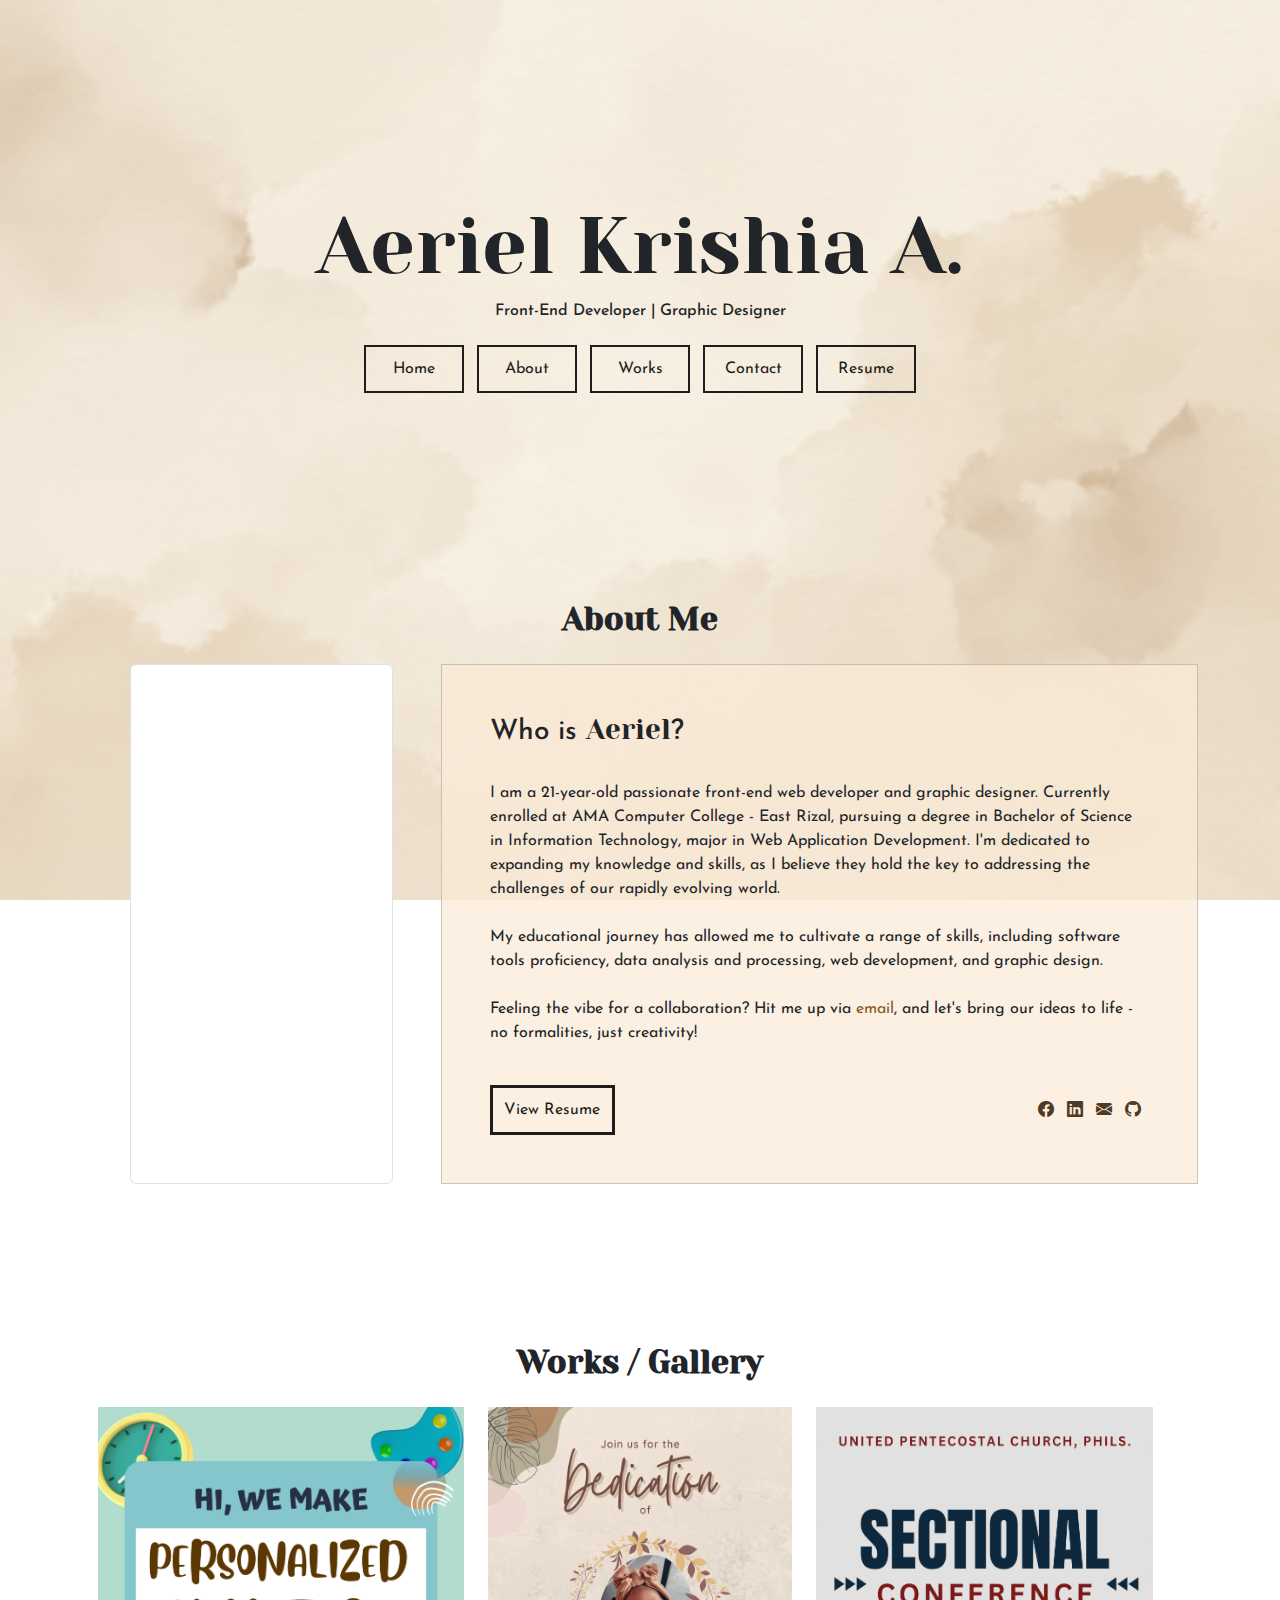
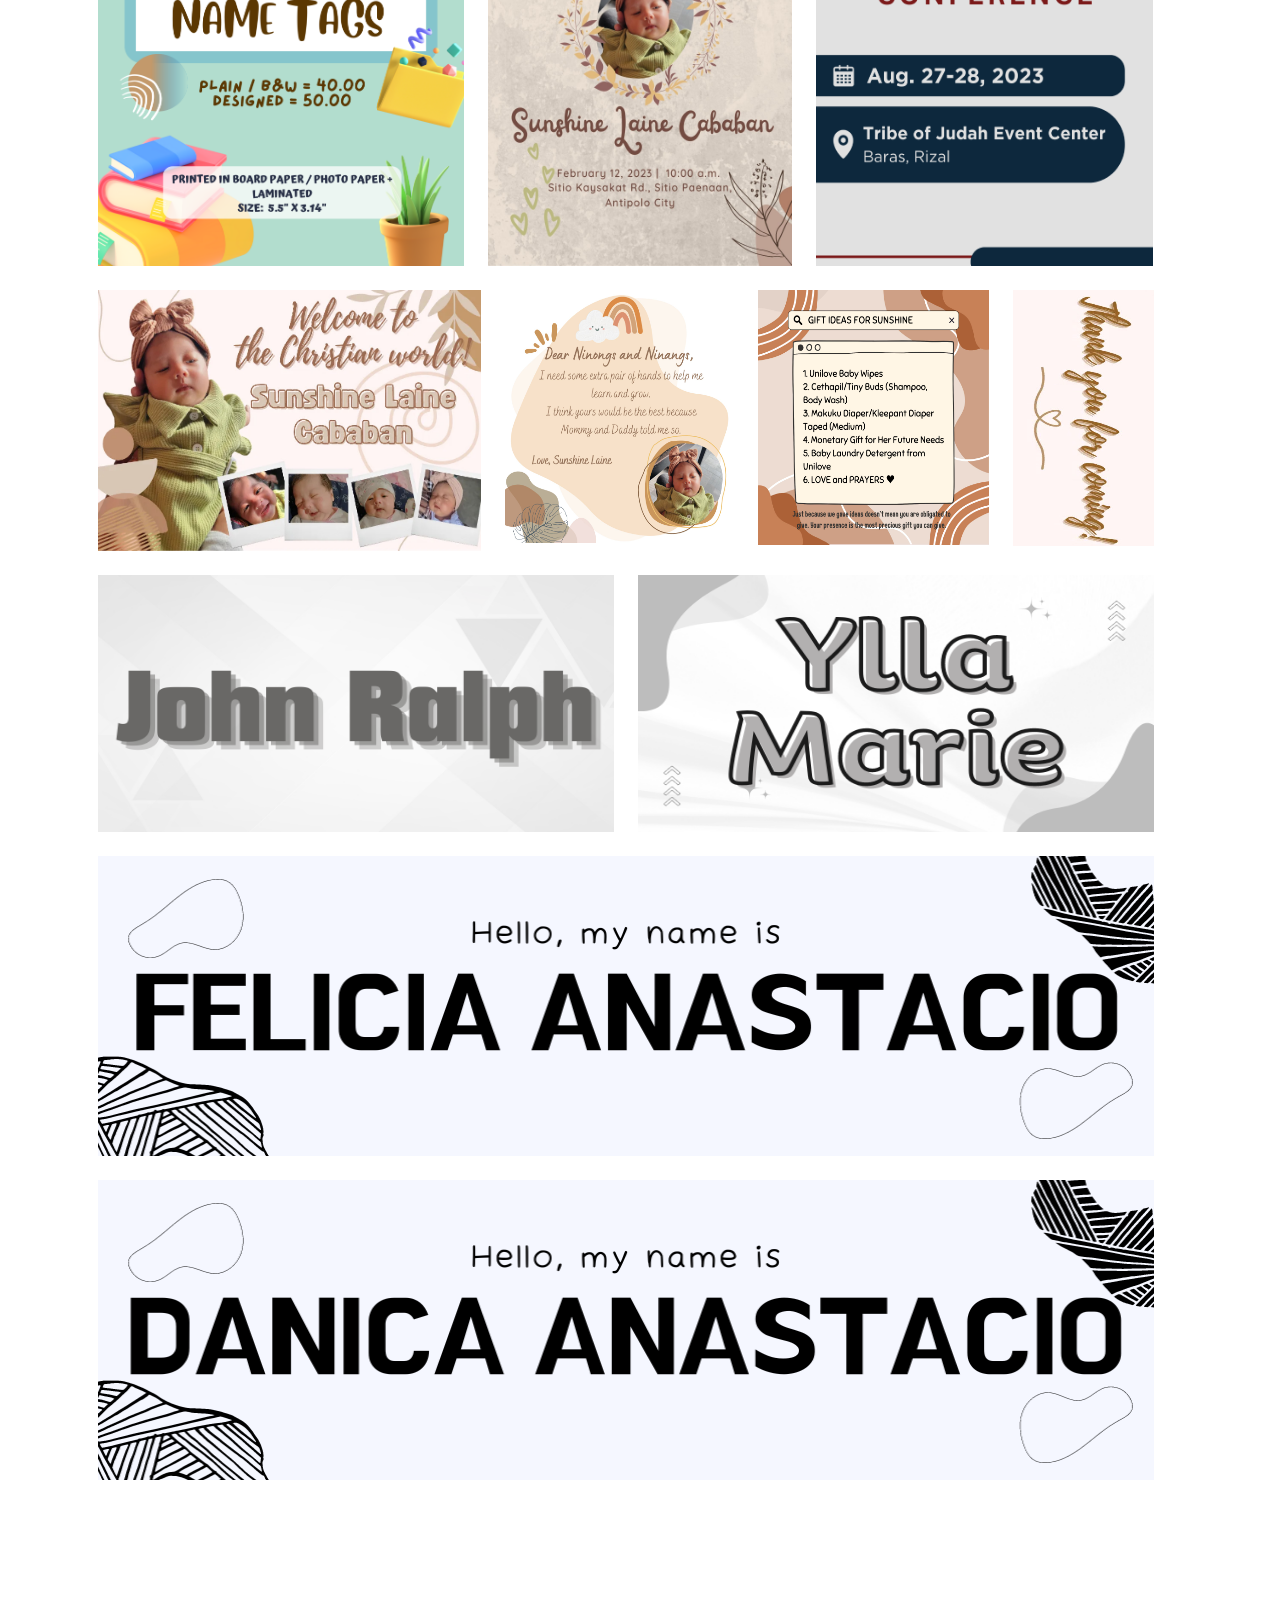
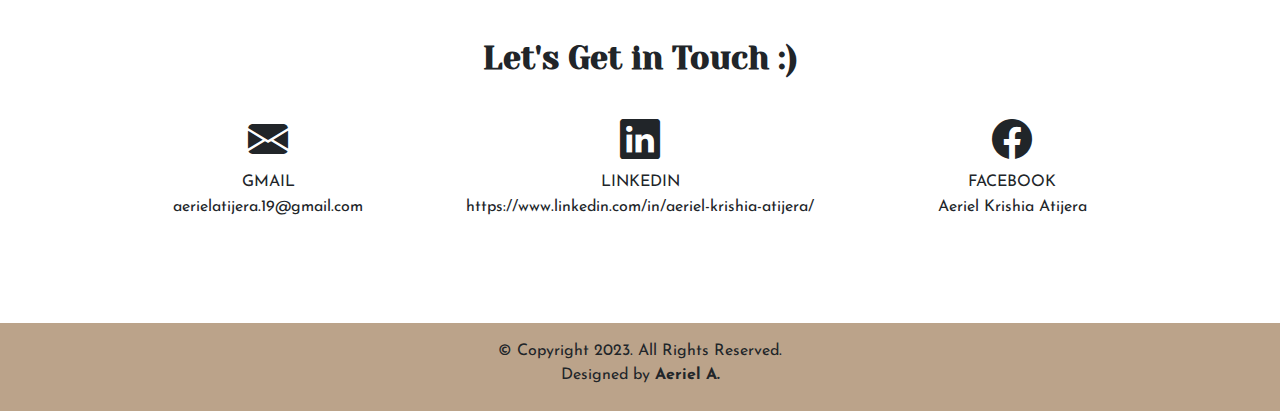
==== index.html @ 1a8e5a10 "Added new files" ====
<!DOCTYPE html>
<html lang="en">
<head>
    <meta charset="UTF-8">
    <meta name="viewport" content="width=device-width, initial-scale=1.0">
    <link rel="stylesheet" href="css/bootstrap.min.css">
    <link rel="stylesheet" href="https://cdn.jsdelivr.net/npm/bootstrap-icons@1.10.5/font/bootstrap-icons.css">
    <link rel="stylesheet" type="text/css" href="css/style.css">
    <link rel="shortcut icon" href="images/logo.png" type="image/x-icon">
    <title>Aeriel Krishia A. | Graphic Designer & Front-End Developer</title>
</head>
<body>
    <script src="js/bootstrap.bundle.min.js"></script>
    
    <!--Homepage-->
    <section class="container main py-5">
        <div class="col-sm-12 col-md-12 col-lg-12 col-xl-12">
            <div class="row">
                <div class="d-flex flex-column justify-content-center align-items-center text-center">
                    <h1 class="title">Aeriel Krishia A.</h1>
                    <h6 class="subtitle mb-4">Front-End Developer | Graphic Designer</h6>
                    <div class="d-md-inline">
                        <a type="button" href="#home" class="btn rounded-0 border-2 nav-button text-decoration-none btn-block btn-md me-2">Home</a>
                        <a type="button" href="#about" class="btn rounded-0 border-2 nav-button text-decoration-none btn-block btn-md me-2">About</a>
                        <a type="button" href="#works" class="btn rounded-0 border-2 nav-button text-decoration-none btn-block btn-md me-2">Works</a>
                        <a type="button" href="#contact" class="btn rounded-0 border-2 nav-button text-decoration-none btn-block btn-md me-2">Contact</a>
                        <a type="button" href="assets/CV - Aeriel Krishia Atijera.pdf" class="btn rounded-0 border-2 nav-button text-decoration-none btn-block btn-md" target="_blank">Resume</a>
                    </div>
                </div>
            </div>
        </div>
    </section>
    <!--/ Homepage-->

    <!--About Me-->
    <div id="about" class="container about">
        <h2 class="title fw-bold text-center mb-4">About Me</h2>
        <div class="d-lg-flex d-md-flex d-sm-block">
            <img src="images/aeriel.jpg" alt="" class="img-thumbnail mx-5" width="400">
            <div class="card rounded-0 p-5 desc-box" style="background-color: rgba(250, 235, 215, 0.74);">
                <h3 class="description">Who is <span class="name">Aeriel</span>?</h3><br>
                <p class="sub-description">
                    I am a 21-year-old passionate front-end web developer and graphic designer.
                    Currently enrolled at AMA Computer College - East Rizal, pursuing a degree
                    in Bachelor of Science in Information Technology, major in Web Application Development.
                    I'm dedicated to expanding my knowledge and skills, as I believe they hold the key to
                    addressing the challenges of our rapidly evolving world. <br><br>
                    My educational journey has allowed me to cultivate a range of skills, including software tools
                    proficiency, data analysis and processing, web development, and graphic design. <br><br>
                    Feeling the vibe for a collaboration? Hit me up via <a class="text-decoration-none" style="color: rgb(137, 89, 37);" href="mailto:aerielatijera.19@gmail.com">email</a>, and let's bring our ideas to life - 
                    no formalities, just creativity!
                </p>
                <div class="d-flex justify-content-between align-items-center mt-4">
                    <div>
                        <a type="button" href="assets/CV - Aeriel Krishia Atijera.pdf" class="resume text-center text-decoration-none">View Resume</a>
                    </div>
                    <div class="socmeds">
                        <a href="https://www.facebook.com/aerielkrishia.atijera" class="text-decoration-none me-2" target="_blank"><i class="bi bi-facebook"></i></a>
                        <a href="https://www.linkedin.com/in/aeriel-krishia-atijera" class="text-decoration-none me-2" target="_blank"><i class="bi bi-linkedin"></i></a>
                        <a href="mailto:aerielatijera.19@gmail.com" class="text-decoration-none me-2" target="_blank"><i class="bi bi-envelope-fill"></i></a>
                        <a href="https://www.github.com/krxshia" class="text-decoration-none me-2" target="_blank"><i class="bi bi-github"></i></a>
                    </div>
                </div>
            </div>
        </div>
    </div>
    <!--/ About Me-->

    <!--Works-->
    <div id="works" class="container works">
        <h2 class="title fw-bold text-center mb-4">Works / Gallery</h2>
        <div class="align-items-center">
            <div class="gallery">
                <div class="col mx-3 mb-4">
                    <div class="row">
                        <img src="images/img-1.png" alt="Nametag Making for Banner" style="width: 390px; height: 459px; flex-shrink: 0;">
                        <img src="images/img-2.jpeg" alt="Dedication Card" style="width: 328px; height: 459px; flex-shrink: 0;">
                        <img src="images/img-3.png" alt="Sectional Conference Announcement" style="width: 361px; height: 459px; flex-shrink: 0;">
                    </div>
                </div>
                <div class="col mx-3 mb-4">
                    <div class="row">
                        <img src="images/img-4.jpg" alt="Christian World" style="width: 407px; height: 261px; flex-shrink: 0;">
                        <img src="images/img-5.jpeg" alt="Ninang Proposal" style="width: 253px; height: 253px; flex-shrink: 0;">
                        <img src="images/img-6.jpeg" alt="Gift Ideas" style="width: 255px; height: 255px; flex-shrink: 0;">
                        <img src="images/img-7.jpg" alt="Thank you for coming tag" style="width: 165px; height: 256px; flex-shrink: 0;">
                    </div>
                </div>
                <div class="col mx-3 mb-4">
                    <div class="row">
                        <img src="images/img-8.png" alt="" style="width: 540px; height: 257px; flex-shrink: 0;">
                        <img src="images/img-9.png" alt="" style="width: 540px; height: 257px; flex-shrink: 0;">
                    </div>
                </div>
                <div class="col mx-3 mb-4">
                    <div class="row">
                        <img src="images/img-10.png" alt="" style="width: 1080px; height: 300px;">
                    </div>
                </div>
                <div class="col mx-3 mb-4">
                    <div class="row">
                        <img src="images/img-11.png" alt="" style="width: 1080px; height: 300px;">
                    </div>
                </div>
            </div>
        </div>
    </div>
    <!--/ Works-->

    <!--Contact-->
    <div id="contact" class="container contact pb-5 mb-5">
        <h2 class="title fw-bold text-center mb-4">Let's Get in Touch :)</h2>
        <div class="d-lg-flex d-md-flex d-sm-block">
            <div class="col-lg-4 col-md-4 col-sm-12">
                <div class="text-center p-2">
                    <i class="bi bi-envelope-fill fs-1"></i>
                    <p class="contact-socmed text-uppercase mb-0">gmail</p>
                    <a target="_blank" href="mailto:aerielatijera.19@gmail.com" class="contact-socmed text-decoration-none text-dark">aerielatijera.19@gmail.com</a>
                </div>
            </div>
            <div class="col-lg-4 col-md-4 col-sm-12">
                <div class="text-center p-2">
                    <i class="bi bi-linkedin fs-1"></i>
                    <p class="contact-socmed text-uppercase mb-0">linkedin</p>
                    <a target="_blank" href="https://www.linkedin.com/in/aeriel-krishia-atijera/" class="contact-socmed text-decoration-none text-dark">https://www.linkedin.com/in/aeriel-krishia-atijera/</a>
                </div>
            </div>
            <div class="col-lg-4 col-md-4 col-sm-12">
                <div class="text-center p-2">
                    <i class="bi bi-facebook fs-1"></i>
                    <p class="contact-socmed text-uppercase mb-0">facebook</p>
                    <a target="_blank" href="https://www.facebook.com/aerielkrishia.atijera" class="contact-socmed text-decoration-none text-dark">Aeriel Krishia Atijera</a>
                </div>
            </div>
        </div>
    </div>
    <!--/ Contact-->

    <!--Footer-->
    <footer id="footer" class="py-2">
        <div class="footer-des text-center">
            <div class="d-flex flex-column justify-content-center align-items-center">
                <p class="mt-2 mb-0">&copy; Copyright 2023. All Rights Reserved.</p>
                <p>Designed by <span class="fw-bold">Aeriel A.</span></p>
            </div>
        </div>
    </footer>
    <!--/ Footer-->
</body>
</html>
---- css/style.css ----
@import url('https://fonts.googleapis.com/css2?family=Josefin+Sans&display=swap');
@import url('https://fonts.googleapis.com/css2?family=Yeseva+One&display=swap');

:root {
    --main-text: 'Yeseva One', cursive;
    --subtext-font: 'Josefin Sans', sans-serif;
}

* {
    margin: 0;
    padding: 0;
    box-sizing: border-box;
}

body {
    /**background-color: #FAF0DC !important;**/
    background-image: url('../images/main-bg.png');
    background-repeat: no-repeat;
    background-size: cover;
    background-attachment: fixed;
    height: 100vh !important;
}

h1.title {
    margin-top: 150px;
    font-family: var(--main-text);
    font-size: 80px;
}

.subtitle {
    font-family: var(--subtext-font);
}

a.btn.nav-button {
    font-family: var(--subtext-font);
    width: 100px;
    padding: 10px;
    background: none;
    border-color: #1f1e1d;
    border-style: solid;
    transition: 0.3s;
    color: #1f1e1d;
    /* margin-bottom: 150px; */
}

a.nav-button:hover {
    background-color: #1f1e1d;
    color: #fff;
}

h2.title {
    font-family: var(--main-text);
    margin-top: 160px;
}

h3.description {
    font-family: var(--subtext-font);
}

h3 span.name {
    font-family: var(--main-text);
}

.card.desc-box {
    width: 100%;
}

.sub-description {
    font-family: var(--subtext-font);
}

.socmeds > a {
    color: rgb(79, 59, 37);
    transition: 0.3s;
}

a.resume {
    font-family: var(--subtext-font);
    width: 125px;
    padding: 10px;
    background: none;
    border-color: #1f1e1d;
    border-style: solid;
    transition: 0.3s;
    color: #1f1e1d;
}

a.resume:hover {
    background-color: #1f1e1d;
    color: #fff;
}

.contact-socmed {
    font-family: var(--subtext-font);
}

footer {
    background-color: #bba38a;
}

.footer-des {
    font-family: var(--subtext-font);
}



/** media queries **/
@media screen and (max-width:467px) {
    a.nav-button {
        width: 100%;
        padding: 10px;
        display: block;
    }
}
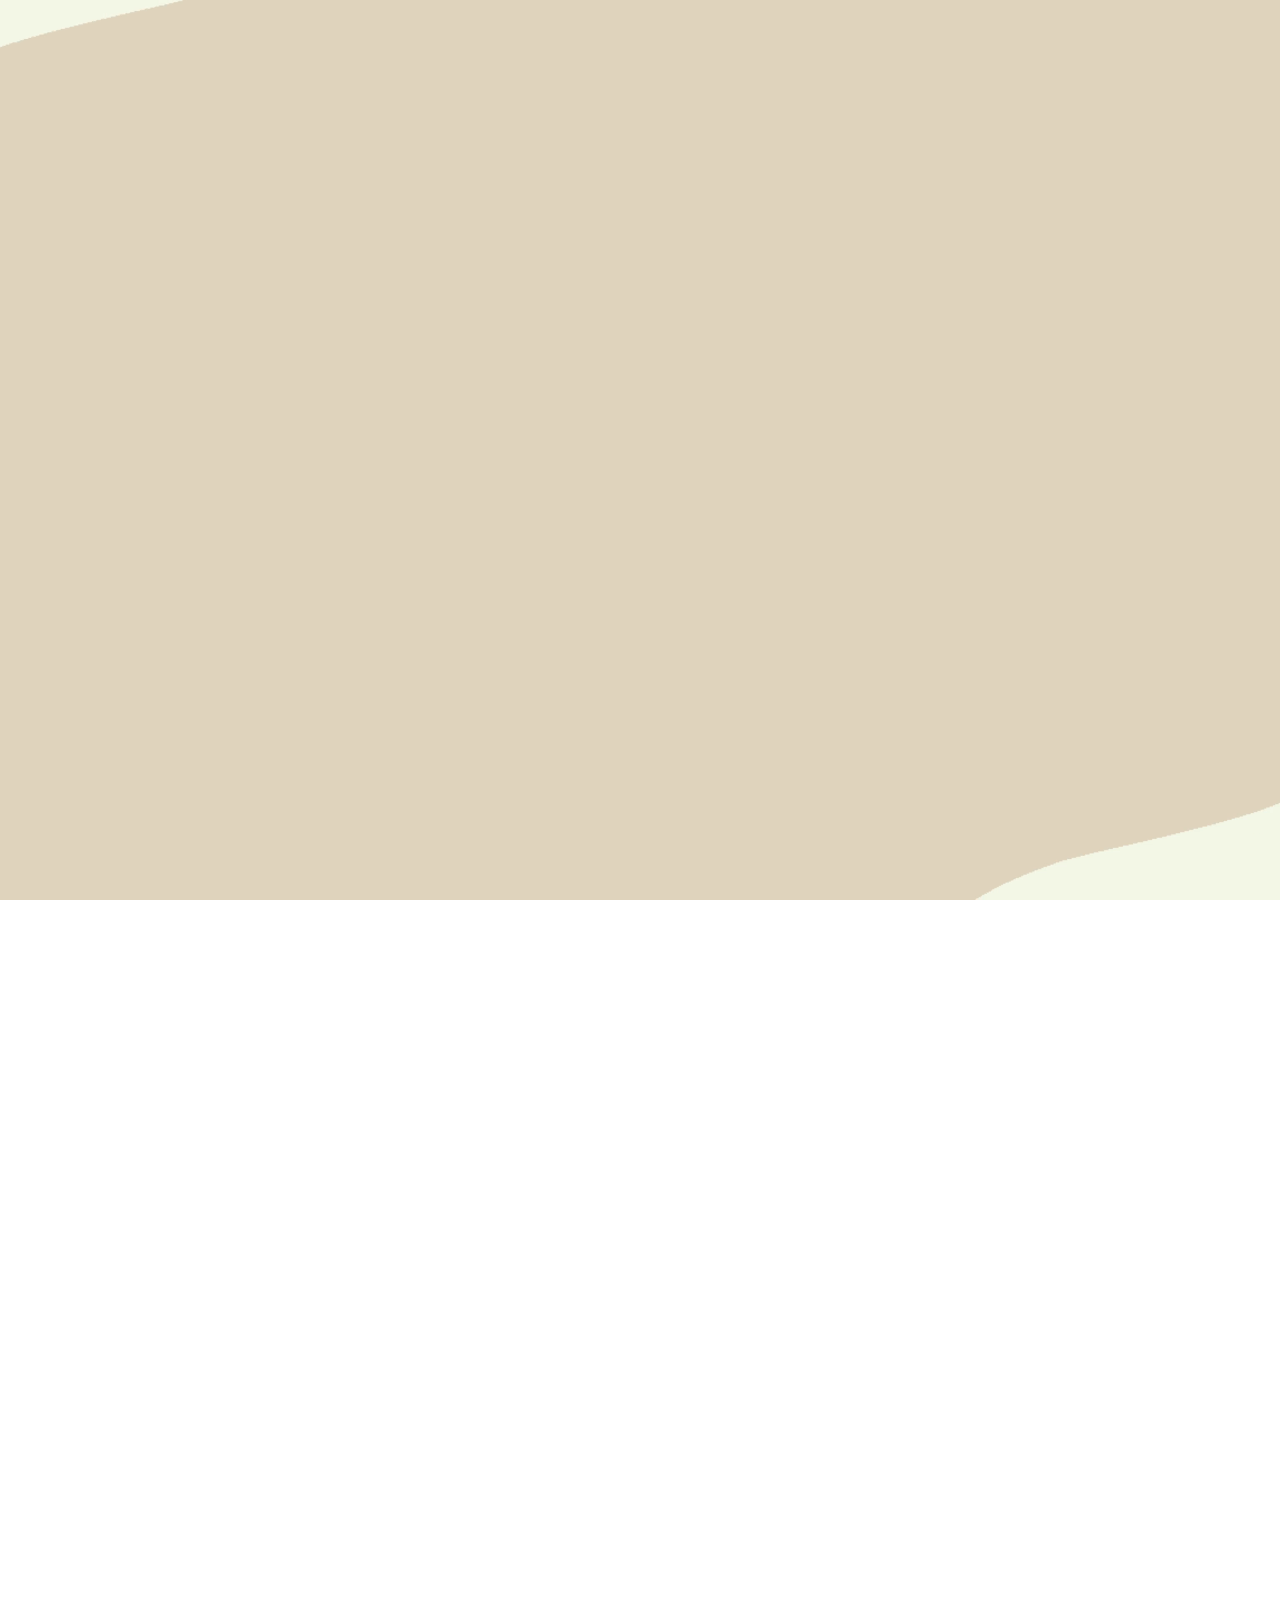
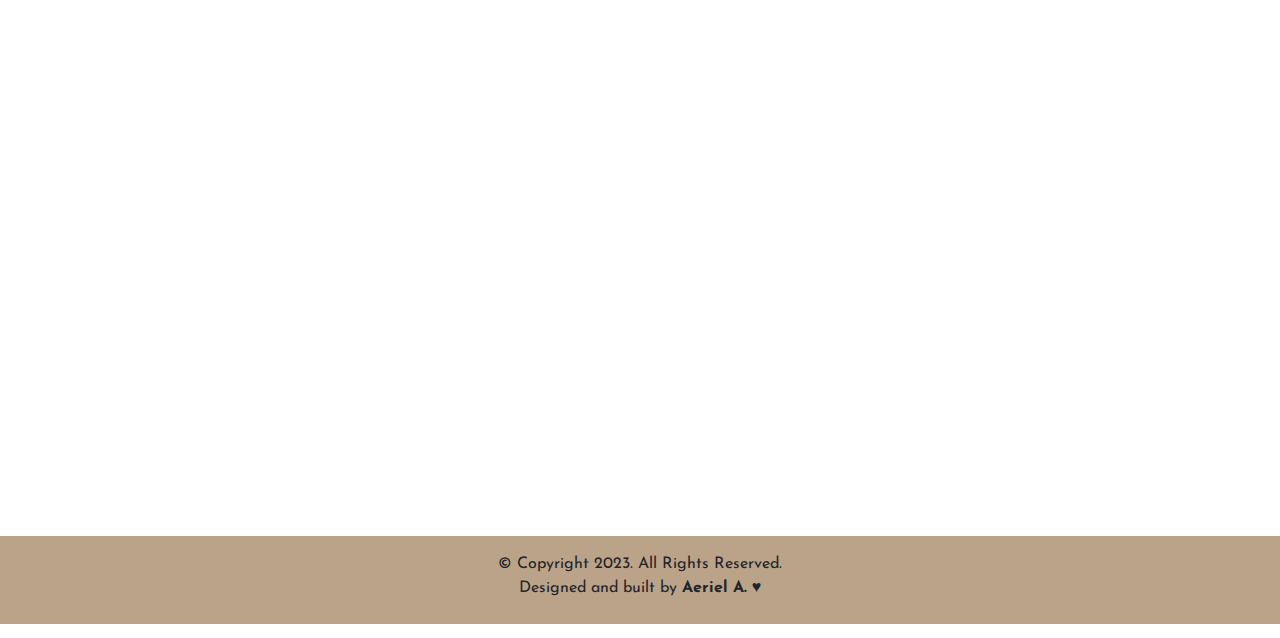
==== commit ae558da1: "Added new files" ====
--- a/index.html
+++ b/index.html
@@ -12,19 +12,25 @@
 <body>
     <script src="js/bootstrap.bundle.min.js"></script>
     
+    <!--Video Background-->
+    <video autoplay muted loop id="videoBg">
+        <source src="videos/video-background.mp4" type="video/mp4">
+    </video>
+    <!--/ Video Background-->
+
     <!--Homepage-->
-    <section class="container main py-5">
+    <section class="container reveal main py-5">
         <div class="col-sm-12 col-md-12 col-lg-12 col-xl-12">
             <div class="row">
                 <div class="d-flex flex-column justify-content-center align-items-center text-center">
                     <h1 class="title">Aeriel Krishia A.</h1>
                     <h6 class="subtitle mb-4">Front-End Developer | Graphic Designer</h6>
                     <div class="d-md-inline">
-                        <a type="button" href="#home" class="btn rounded-0 border-2 nav-button text-decoration-none btn-block btn-md me-2">Home</a>
-                        <a type="button" href="#about" class="btn rounded-0 border-2 nav-button text-decoration-none btn-block btn-md me-2">About</a>
-                        <a type="button" href="#works" class="btn rounded-0 border-2 nav-button text-decoration-none btn-block btn-md me-2">Works</a>
-                        <a type="button" href="#contact" class="btn rounded-0 border-2 nav-button text-decoration-none btn-block btn-md me-2">Contact</a>
-                        <a type="button" href="assets/CV - Aeriel Krishia Atijera.pdf" class="btn rounded-0 border-2 nav-button text-decoration-none btn-block btn-md" target="_blank">Resume</a>
+                        <a type="button" href="#home" class="btn rounded-0 border-2 nav-button text-decoration-none mb-2 btn-block btn-md">Home</a>
+                        <a type="button" href="#about" class="btn rounded-0 border-2 nav-button text-decoration-none mb-2 btn-block btn-md">About</a>
+                        <a type="button" href="#works" class="btn rounded-0 border-2 nav-button text-decoration-none mb-2 btn-block btn-md">Works</a>
+                        <a type="button" href="#contact" class="btn rounded-0 border-2 nav-button text-decoration-none mb-2 btn-block btn-md">Contact</a>
+                        <a type="button" href="assets/Atijera_AerielKrishia-Resume.pdf" class="btn rounded-0 border-2 nav-button text-decoration-none mb-2 btn-block btn-md" target="_blank">Resume</a>
                     </div>
                 </div>
             </div>
@@ -33,32 +39,38 @@
     <!--/ Homepage-->
 
     <!--About Me-->
-    <div id="about" class="container about">
+    <div id="about" class="container reveal about">
         <h2 class="title fw-bold text-center mb-4">About Me</h2>
-        <div class="d-lg-flex d-md-flex d-sm-block">
-            <img src="images/aeriel.jpg" alt="" class="img-thumbnail mx-5" width="400">
-            <div class="card rounded-0 p-5 desc-box" style="background-color: rgba(250, 235, 215, 0.74);">
-                <h3 class="description">Who is <span class="name">Aeriel</span>?</h3><br>
-                <p class="sub-description">
-                    I am a 21-year-old passionate front-end web developer and graphic designer.
-                    Currently enrolled at AMA Computer College - East Rizal, pursuing a degree
-                    in Bachelor of Science in Information Technology, major in Web Application Development.
-                    I'm dedicated to expanding my knowledge and skills, as I believe they hold the key to
-                    addressing the challenges of our rapidly evolving world. <br><br>
-                    My educational journey has allowed me to cultivate a range of skills, including software tools
-                    proficiency, data analysis and processing, web development, and graphic design. <br><br>
-                    Feeling the vibe for a collaboration? Hit me up via <a class="text-decoration-none" style="color: rgb(137, 89, 37);" href="mailto:aerielatijera.19@gmail.com">email</a>, and let's bring our ideas to life - 
-                    no formalities, just creativity!
-                </p>
-                <div class="d-flex justify-content-between align-items-center mt-4">
-                    <div>
-                        <a type="button" href="assets/CV - Aeriel Krishia Atijera.pdf" class="resume text-center text-decoration-none">View Resume</a>
-                    </div>
-                    <div class="socmeds">
-                        <a href="https://www.facebook.com/aerielkrishia.atijera" class="text-decoration-none me-2" target="_blank"><i class="bi bi-facebook"></i></a>
-                        <a href="https://www.linkedin.com/in/aeriel-krishia-atijera" class="text-decoration-none me-2" target="_blank"><i class="bi bi-linkedin"></i></a>
-                        <a href="mailto:aerielatijera.19@gmail.com" class="text-decoration-none me-2" target="_blank"><i class="bi bi-envelope-fill"></i></a>
-                        <a href="https://www.github.com/krxshia" class="text-decoration-none me-2" target="_blank"><i class="bi bi-github"></i></a>
+        <div class="row">
+            <div class="col-md-4">
+                <div class="image-wrapper text-center">
+                    <img src="images/aeriel.jpg" alt="" class="img-thumbnail d-sm-mx-5 mb-2" width="350">
+                </div>
+            </div>
+            <div class="col-md-8">
+                <div class="card rounded-0 p-5 desc-box" style="background-color: rgba(250, 235, 215, 0.74);">
+                    <h3 class="description"><span class="name">So, who am I?</span></h3><br>
+                    <p class="sub-description">
+                        I am a 21-year-old passionate front-end web developer and graphic designer based in Philippines.
+                        Currently enrolled at AMA Computer College - East Rizal, pursuing a degree
+                        in Bachelor of Science in Information Technology, major in Web Application Development.
+                        I'm dedicated to expanding my knowledge and skills, as I believe they hold the key to
+                        addressing the challenges of our rapidly evolving world. <br><br>
+                        My educational journey has allowed me to cultivate a range of skills, including software tools
+                        proficiency, data analysis and processing, web development, and graphic design. <br><br>
+                        Feeling the vibe for a collaboration? Hit me up via <a class="text-decoration-none" style="color: rgb(137, 89, 37);" href="mailto:aerielatijera.19@gmail.com">email</a>, and let's bring our ideas to life - 
+                        no formalities, just creativity!
+                    </p>
+                    <div class="d-flex justify-content-between align-items-center mt-4">
+                        <div>
+                            <a type="button" href="assets/Atijera_AerielKrishia-Resume.pdf" class="resume text-center text-decoration-none">View Resume</a>
+                        </div>
+                        <div class="socmeds">
+                            <a href="https://www.facebook.com/aerielkrishia.atijera" class="text-decoration-none me-2" target="_blank"><i class="bi bi-facebook"></i></a>
+                            <a href="https://www.linkedin.com/in/aeriel-krishia-atijera" class="text-decoration-none me-2" target="_blank"><i class="bi bi-linkedin"></i></a>
+                            <a href="mailto:aerielatijera.19@gmail.com" class="text-decoration-none me-2" target="_blank"><i class="bi bi-envelope-fill"></i></a>
+                            <a href="https://www.github.com/krxshia" class="text-decoration-none me-2" target="_blank"><i class="bi bi-github"></i></a>
+                        </div>
                     </div>
                 </div>
             </div>
@@ -67,39 +79,58 @@
     <!--/ About Me-->
 
     <!--Works-->
-    <div id="works" class="container works">
-        <h2 class="title fw-bold text-center mb-4">Works / Gallery</h2>
+    <div id="works" class="container reveal works">
+        <h2 class="title fw-bold text-center mb-4">Works Categories</h2>
         <div class="align-items-center">
             <div class="gallery">
-                <div class="col mx-3 mb-4">
-                    <div class="row">
-                        <img src="images/img-1.png" alt="Nametag Making for Banner" style="width: 390px; height: 459px; flex-shrink: 0;">
-                        <img src="images/img-2.jpeg" alt="Dedication Card" style="width: 328px; height: 459px; flex-shrink: 0;">
-                        <img src="images/img-3.png" alt="Sectional Conference Announcement" style="width: 361px; height: 459px; flex-shrink: 0;">
-                    </div>
-                </div>
-                <div class="col mx-3 mb-4">
-                    <div class="row">
-                        <img src="images/img-4.jpg" alt="Christian World" style="width: 407px; height: 261px; flex-shrink: 0;">
-                        <img src="images/img-5.jpeg" alt="Ninang Proposal" style="width: 253px; height: 253px; flex-shrink: 0;">
-                        <img src="images/img-6.jpeg" alt="Gift Ideas" style="width: 255px; height: 255px; flex-shrink: 0;">
-                        <img src="images/img-7.jpg" alt="Thank you for coming tag" style="width: 165px; height: 256px; flex-shrink: 0;">
-                    </div>
-                </div>
-                <div class="col mx-3 mb-4">
-                    <div class="row">
-                        <img src="images/img-8.png" alt="" style="width: 540px; height: 257px; flex-shrink: 0;">
-                        <img src="images/img-9.png" alt="" style="width: 540px; height: 257px; flex-shrink: 0;">
-                    </div>
-                </div>
-                <div class="col mx-3 mb-4">
-                    <div class="row">
-                        <img src="images/img-10.png" alt="" style="width: 1080px; height: 300px;">
-                    </div>
-                </div>
-                <div class="col mx-3 mb-4">
-                    <div class="row">
-                        <img src="images/img-11.png" alt="" style="width: 1080px; height: 300px;">
+                <div class="row">
+                    <div class="col-sm-12 col-md-3 col-lg-3 mb-2 justify-content-center">
+                        <div class="image-wrapper text-center">
+                            <div class="hovereffect">
+                                <a href="name_tags.html">
+                                    <img src="images/category-1.jpg" alt="" class="" width="270">
+                                    <div class="overlay">
+                                        <div class="hover-text small">Name Tags</div>
+                                    </div>
+                                </a>
+                            </div>
+                        </div>
+                    </div>
+                    <div class="col-sm-12 col-md-3 col-lg-3 mb-2">
+                        <div class="image-wrapper text-center">
+                            <div class="hovereffect">
+                                <a href="invitation_cards.html">
+                                    <img src="images/category-2.jpg" alt="" class="" width="270">
+                                    <div class="overlay">
+                                        <div class="hover-text small">Invitation Cards</div>
+                                    </div>
+                                </a>
+                            </div>
+                        </div>
+                    </div>
+                    <div class="col-sm-12 col-md-3 col-lg-3 mb-2">
+                        <div class="image-wrapper text-center">
+                            <div class="hovereffect">
+                                <a href="announcement_banners.html">
+                                    <img src="images/category-3.jpg" alt="" class="" width="270">
+                                    <div class="overlay">
+                                        <div class="hover-text small">Announcement Banners</div>
+                                    </div>
+                                </a>
+                            </div>
+                        </div>
+                    </div>
+                    <div class="col-sm-12 col-md-3 col-lg-3 mb-2">
+                        <div class="image-wrapper text-center">
+                            <div class="hovereffect">
+                                <a href="all_categories.html">
+                                    <img src="images/category-4.jpg" alt="" class="" width="270">
+                                    <div class="overlay">
+                                        <div class="hover-text small">Others</div>
+                                    </div>
+                                </a>
+                            </div>
+                        </div>
                     </div>
                 </div>
             </div>
@@ -108,8 +139,8 @@
     <!--/ Works-->
 
     <!--Contact-->
-    <div id="contact" class="container contact pb-5 mb-5">
-        <h2 class="title fw-bold text-center mb-4">Let's Get in Touch :)</h2>
+    <div id="contact" class="container reveal contact pb-5 mb-5">
+        <h2 class="title fw-bold text-center mb-4">Let's Get in Touch!</h2>
         <div class="d-lg-flex d-md-flex d-sm-block">
             <div class="col-lg-4 col-md-4 col-sm-12">
                 <div class="text-center p-2">
@@ -141,10 +172,32 @@
         <div class="footer-des text-center">
             <div class="d-flex flex-column justify-content-center align-items-center">
                 <p class="mt-2 mb-0">&copy; Copyright 2023. All Rights Reserved.</p>
-                <p>Designed by <span class="fw-bold">Aeriel A.</span></p>
+                <p>Designed and built by <span class="fw-bold">Aeriel A.</span> &hearts;</p>
             </div>
         </div>
     </footer>
     <!--/ Footer-->
+
+    <script type="text/javascript">
+        window.addEventListener('scroll', reveal);
+
+        function reveal() {
+            var reveals = document.querySelectorAll('.reveal');
+
+            for (var i = 0; i < reveals.length; i++) {
+
+                var windowheight = window.innerHeight;
+                var revealtop = reveals[i].getBoundingClientRect().top;
+                var revealpoint = 150;
+
+                if(revealtop < windowheight - revealpoint) {
+                    reveals[i].classList.add('active');
+                }
+                else {
+                    reveals[i].classList.remove('active');
+                }
+            }
+        }
+    </script>
 </body>
 </html>--- a/css/style.css
+++ b/css/style.css
@@ -14,22 +14,39 @@
 
 body {
     /**background-color: #FAF0DC !important;**/
-    background-image: url('../images/main-bg.png');
+    /* background-image: url('../images/main-bg.png'); */
     background-repeat: no-repeat;
     background-size: cover;
     background-attachment: fixed;
     height: 100vh !important;
 }
 
+/** VIDEO BACKGROUND **/
+#videoBg {
+    width: 100vw;
+    height: 100vh;
+    object-fit: cover;
+    position: fixed;
+    left: 0;
+    right: 0;
+    top: 0;
+    bottom: 0;
+    z-index: -1;
+}
+
+/** AERIEL KRISHIA A. **/
 h1.title {
     margin-top: 150px;
     font-family: var(--main-text);
     font-size: 80px;
 }
 
+/** FRONT-END DEVELOPER | GRAPHIC DESIGNER **/
 .subtitle {
     font-family: var(--subtext-font);
 }
+
+/** NAV-BUTTONS **/
 
 a.btn.nav-button {
     font-family: var(--subtext-font);
@@ -102,13 +119,76 @@
     font-family: var(--subtext-font);
 }
 
+.hovereffect {
+    position: relative !important;
+    overflow: hidden !important;
+}
+
+.hovereffect .overlay {
+    position: absolute !important;
+    top: 0 !important;
+    left: 0 !important;
+    width: 100% !important;
+    height: 100% !important;
+    background-color: rgba(93, 68, 41, 0.539) !important;
+    display: flex !important;
+    align-items: center !important;
+    justify-content: center !important;
+    opacity: 0 !important;
+    transition: opacity 0.3s !important;
+}
+
+.hovereffect:hover .overlay {
+    opacity: 1 !important;
+}
+
+.hovereffect .hover-text {
+    color: #fff !important;
+    font-size: 18px !important;
+    font-weight: bold !important;
+    text-align: center !important;
+    padding: 10px !important;
+}
+
+.hover-text {
+    font-family: var(--subtext-font);
+}
+
+.reveal {
+    position: relative;
+    transform: translateY(150px);
+    opacity: 0;
+    transition: all 1s ease;
+}
+
+.reveal.active {
+    transform: translateY(0px);
+    opacity: 1;
+}
+
+/** NAME TAGS **/
+.navbar-brand {
+    font-family: var(--main-text);
+}
+
+a.nav-link {
+    font-family: var(--subtext-font);
+}
+
+.breadcrumb {
+    font-family: var(--subtext-font) !important;
+}
+
 
 
 /** media queries **/
-@media screen and (max-width:467px) {
-    a.nav-button {
-        width: 100%;
-        padding: 10px;
-        display: block;
+@media screen and (max-width:420px) {
+    a.btn {
+        width: 80% !important;
+        margin-bottom: 17px !important;
+    }
+
+    .card-img-top {
+        width: 100% !important;
     }
 }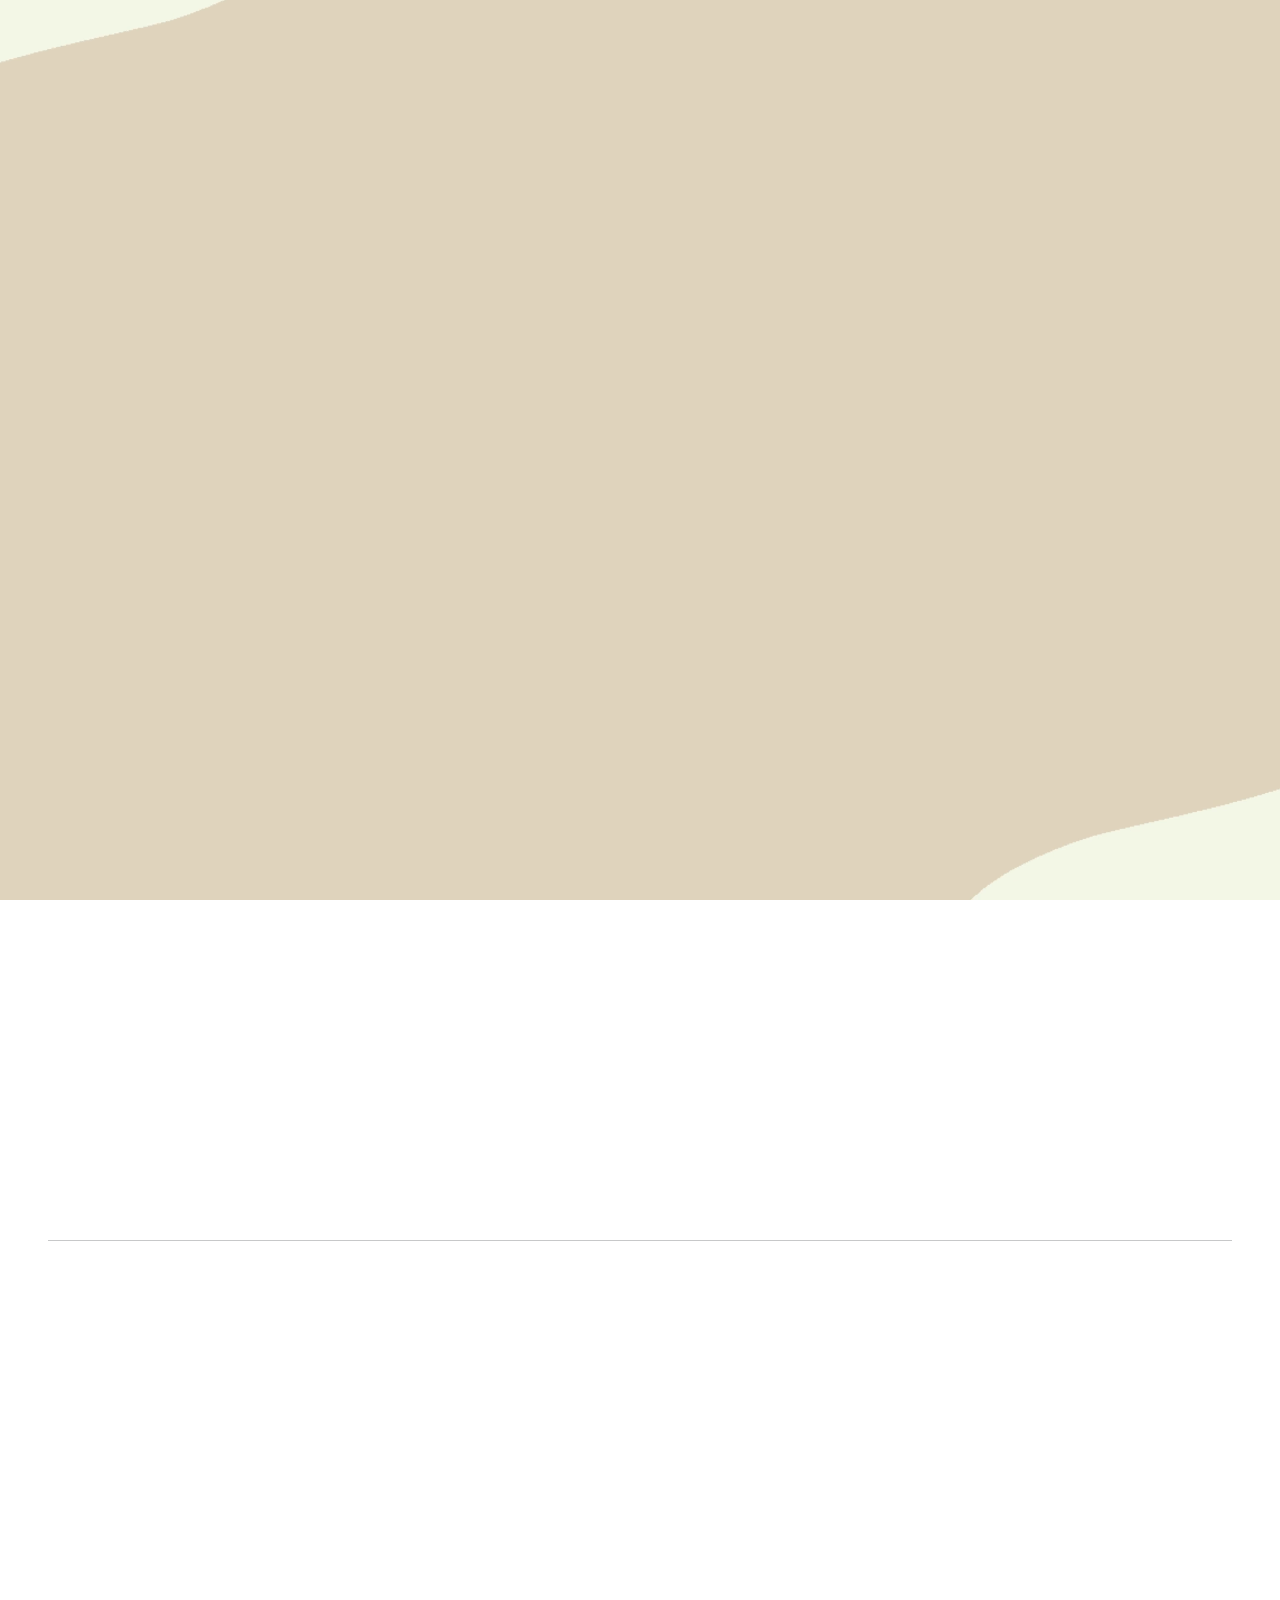
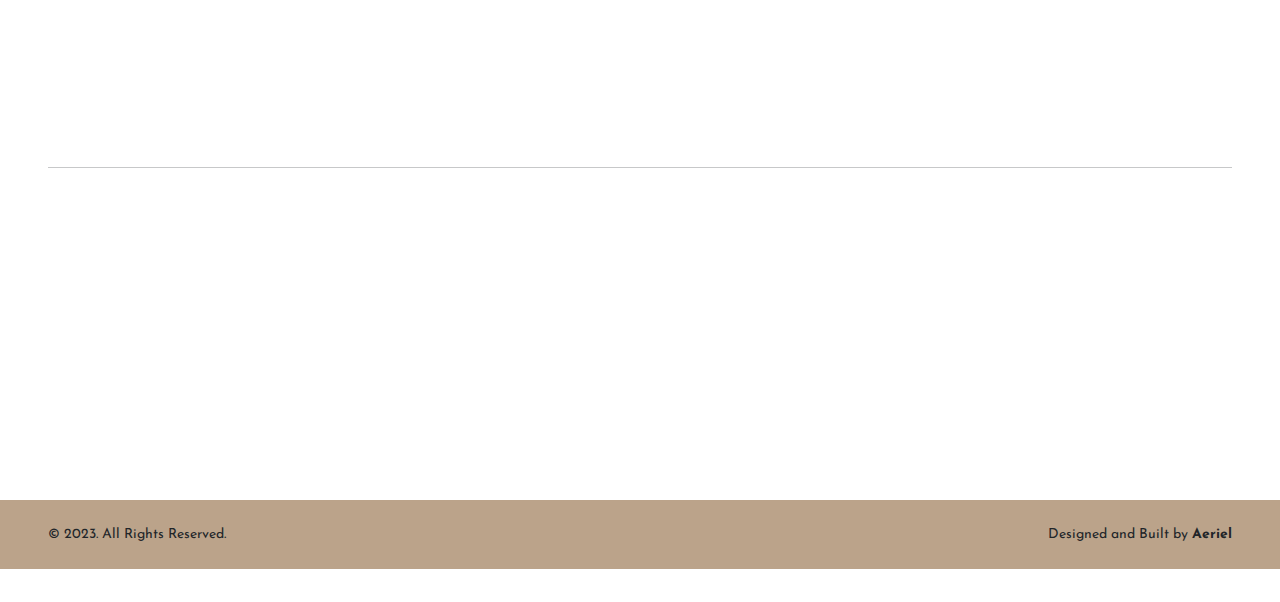
==== commit ee56b0c9: "Add files via upload" ====
--- a/index.html
+++ b/index.html
@@ -1,203 +1,283 @@
-<!DOCTYPE html>
-<html lang="en">
-<head>
-    <meta charset="UTF-8">
-    <meta name="viewport" content="width=device-width, initial-scale=1.0">
-    <link rel="stylesheet" href="css/bootstrap.min.css">
-    <link rel="stylesheet" href="https://cdn.jsdelivr.net/npm/bootstrap-icons@1.10.5/font/bootstrap-icons.css">
-    <link rel="stylesheet" type="text/css" href="css/style.css">
-    <link rel="shortcut icon" href="images/logo.png" type="image/x-icon">
-    <title>Aeriel Krishia A. | Graphic Designer & Front-End Developer</title>
-</head>
-<body>
-    <script src="js/bootstrap.bundle.min.js"></script>
-    
-    <!--Video Background-->
-    <video autoplay muted loop id="videoBg">
-        <source src="videos/video-background.mp4" type="video/mp4">
-    </video>
-    <!--/ Video Background-->
-
-    <!--Homepage-->
-    <section class="container reveal main py-5">
-        <div class="col-sm-12 col-md-12 col-lg-12 col-xl-12">
-            <div class="row">
-                <div class="d-flex flex-column justify-content-center align-items-center text-center">
-                    <h1 class="title">Aeriel Krishia A.</h1>
-                    <h6 class="subtitle mb-4">Front-End Developer | Graphic Designer</h6>
-                    <div class="d-md-inline">
-                        <a type="button" href="#home" class="btn rounded-0 border-2 nav-button text-decoration-none mb-2 btn-block btn-md">Home</a>
-                        <a type="button" href="#about" class="btn rounded-0 border-2 nav-button text-decoration-none mb-2 btn-block btn-md">About</a>
-                        <a type="button" href="#works" class="btn rounded-0 border-2 nav-button text-decoration-none mb-2 btn-block btn-md">Works</a>
-                        <a type="button" href="#contact" class="btn rounded-0 border-2 nav-button text-decoration-none mb-2 btn-block btn-md">Contact</a>
-                        <a type="button" href="assets/Atijera_AerielKrishia-Resume.pdf" class="btn rounded-0 border-2 nav-button text-decoration-none mb-2 btn-block btn-md" target="_blank">Resume</a>
-                    </div>
-                </div>
-            </div>
-        </div>
-    </section>
-    <!--/ Homepage-->
-
-    <!--About Me-->
-    <div id="about" class="container reveal about">
-        <h2 class="title fw-bold text-center mb-4">About Me</h2>
-        <div class="row">
-            <div class="col-md-4">
-                <div class="image-wrapper text-center">
-                    <img src="images/aeriel.jpg" alt="" class="img-thumbnail d-sm-mx-5 mb-2" width="350">
-                </div>
-            </div>
-            <div class="col-md-8">
-                <div class="card rounded-0 p-5 desc-box" style="background-color: rgba(250, 235, 215, 0.74);">
-                    <h3 class="description"><span class="name">So, who am I?</span></h3><br>
-                    <p class="sub-description">
-                        I am a 21-year-old passionate front-end web developer and graphic designer based in Philippines.
-                        Currently enrolled at AMA Computer College - East Rizal, pursuing a degree
-                        in Bachelor of Science in Information Technology, major in Web Application Development.
-                        I'm dedicated to expanding my knowledge and skills, as I believe they hold the key to
-                        addressing the challenges of our rapidly evolving world. <br><br>
-                        My educational journey has allowed me to cultivate a range of skills, including software tools
-                        proficiency, data analysis and processing, web development, and graphic design. <br><br>
-                        Feeling the vibe for a collaboration? Hit me up via <a class="text-decoration-none" style="color: rgb(137, 89, 37);" href="mailto:aerielatijera.19@gmail.com">email</a>, and let's bring our ideas to life - 
-                        no formalities, just creativity!
-                    </p>
-                    <div class="d-flex justify-content-between align-items-center mt-4">
-                        <div>
-                            <a type="button" href="assets/Atijera_AerielKrishia-Resume.pdf" class="resume text-center text-decoration-none">View Resume</a>
-                        </div>
-                        <div class="socmeds">
-                            <a href="https://www.facebook.com/aerielkrishia.atijera" class="text-decoration-none me-2" target="_blank"><i class="bi bi-facebook"></i></a>
-                            <a href="https://www.linkedin.com/in/aeriel-krishia-atijera" class="text-decoration-none me-2" target="_blank"><i class="bi bi-linkedin"></i></a>
-                            <a href="mailto:aerielatijera.19@gmail.com" class="text-decoration-none me-2" target="_blank"><i class="bi bi-envelope-fill"></i></a>
-                            <a href="https://www.github.com/krxshia" class="text-decoration-none me-2" target="_blank"><i class="bi bi-github"></i></a>
-                        </div>
-                    </div>
-                </div>
-            </div>
-        </div>
-    </div>
-    <!--/ About Me-->
-
-    <!--Works-->
-    <div id="works" class="container reveal works">
-        <h2 class="title fw-bold text-center mb-4">Works Categories</h2>
-        <div class="align-items-center">
-            <div class="gallery">
-                <div class="row">
-                    <div class="col-sm-12 col-md-3 col-lg-3 mb-2 justify-content-center">
-                        <div class="image-wrapper text-center">
-                            <div class="hovereffect">
-                                <a href="name_tags.html">
-                                    <img src="images/category-1.jpg" alt="" class="" width="270">
-                                    <div class="overlay">
-                                        <div class="hover-text small">Name Tags</div>
-                                    </div>
-                                </a>
-                            </div>
-                        </div>
-                    </div>
-                    <div class="col-sm-12 col-md-3 col-lg-3 mb-2">
-                        <div class="image-wrapper text-center">
-                            <div class="hovereffect">
-                                <a href="invitation_cards.html">
-                                    <img src="images/category-2.jpg" alt="" class="" width="270">
-                                    <div class="overlay">
-                                        <div class="hover-text small">Invitation Cards</div>
-                                    </div>
-                                </a>
-                            </div>
-                        </div>
-                    </div>
-                    <div class="col-sm-12 col-md-3 col-lg-3 mb-2">
-                        <div class="image-wrapper text-center">
-                            <div class="hovereffect">
-                                <a href="announcement_banners.html">
-                                    <img src="images/category-3.jpg" alt="" class="" width="270">
-                                    <div class="overlay">
-                                        <div class="hover-text small">Announcement Banners</div>
-                                    </div>
-                                </a>
-                            </div>
-                        </div>
-                    </div>
-                    <div class="col-sm-12 col-md-3 col-lg-3 mb-2">
-                        <div class="image-wrapper text-center">
-                            <div class="hovereffect">
-                                <a href="all_categories.html">
-                                    <img src="images/category-4.jpg" alt="" class="" width="270">
-                                    <div class="overlay">
-                                        <div class="hover-text small">Others</div>
-                                    </div>
-                                </a>
-                            </div>
-                        </div>
-                    </div>
-                </div>
-            </div>
-        </div>
-    </div>
-    <!--/ Works-->
-
-    <!--Contact-->
-    <div id="contact" class="container reveal contact pb-5 mb-5">
-        <h2 class="title fw-bold text-center mb-4">Let's Get in Touch!</h2>
-        <div class="d-lg-flex d-md-flex d-sm-block">
-            <div class="col-lg-4 col-md-4 col-sm-12">
-                <div class="text-center p-2">
-                    <i class="bi bi-envelope-fill fs-1"></i>
-                    <p class="contact-socmed text-uppercase mb-0">gmail</p>
-                    <a target="_blank" href="mailto:aerielatijera.19@gmail.com" class="contact-socmed text-decoration-none text-dark">aerielatijera.19@gmail.com</a>
-                </div>
-            </div>
-            <div class="col-lg-4 col-md-4 col-sm-12">
-                <div class="text-center p-2">
-                    <i class="bi bi-linkedin fs-1"></i>
-                    <p class="contact-socmed text-uppercase mb-0">linkedin</p>
-                    <a target="_blank" href="https://www.linkedin.com/in/aeriel-krishia-atijera/" class="contact-socmed text-decoration-none text-dark">https://www.linkedin.com/in/aeriel-krishia-atijera/</a>
-                </div>
-            </div>
-            <div class="col-lg-4 col-md-4 col-sm-12">
-                <div class="text-center p-2">
-                    <i class="bi bi-facebook fs-1"></i>
-                    <p class="contact-socmed text-uppercase mb-0">facebook</p>
-                    <a target="_blank" href="https://www.facebook.com/aerielkrishia.atijera" class="contact-socmed text-decoration-none text-dark">Aeriel Krishia Atijera</a>
-                </div>
-            </div>
-        </div>
-    </div>
-    <!--/ Contact-->
-
-    <!--Footer-->
-    <footer id="footer" class="py-2">
-        <div class="footer-des text-center">
-            <div class="d-flex flex-column justify-content-center align-items-center">
-                <p class="mt-2 mb-0">&copy; Copyright 2023. All Rights Reserved.</p>
-                <p>Designed and built by <span class="fw-bold">Aeriel A.</span> &hearts;</p>
-            </div>
-        </div>
-    </footer>
-    <!--/ Footer-->
-
-    <script type="text/javascript">
-        window.addEventListener('scroll', reveal);
-
-        function reveal() {
-            var reveals = document.querySelectorAll('.reveal');
-
-            for (var i = 0; i < reveals.length; i++) {
-
-                var windowheight = window.innerHeight;
-                var revealtop = reveals[i].getBoundingClientRect().top;
-                var revealpoint = 150;
-
-                if(revealtop < windowheight - revealpoint) {
-                    reveals[i].classList.add('active');
-                }
-                else {
-                    reveals[i].classList.remove('active');
-                }
-            }
-        }
-    </script>
-</body>
+<!DOCTYPE html>
+<html lang="en">
+<head>
+    <meta charset="UTF-8">
+    <meta name="viewport" content="width=device-width, initial-scale=1.0">
+    <link rel="stylesheet" href="css/bootstrap.min.css">
+    <link rel="stylesheet" href="https://cdn.jsdelivr.net/npm/bootstrap-icons@1.10.5/font/bootstrap-icons.css">
+    <link rel="stylesheet" type="text/css" href="css/style.css">
+    <link rel="shortcut icon" href="images/logo.png" type="image/x-icon">
+    <script src="js/progress.js"></script>
+    <title>Aeriel Krishia A. | Front-End Developer & UI/UX Designer</title>
+</head>
+<body>
+    <script src="js/bootstrap.bundle.min.js"></script>
+    
+    <!--Video Background-->
+    <video autoplay muted loop id="videoBg">
+        <source src="videos/video-background.mp4" type="video/mp4">
+    </video>
+    <!--/ Video Background-->
+
+    <!--Homepage-->
+    <section class="container reveal main py-5">
+        <div class="col-sm-12 col-md-12 col-lg-12 col-xl-12">
+            <div class="row">
+                <div class="d-flex flex-column justify-content-center align-items-center text-center">
+                    <h1 class="title">Aeriel Krishia A.</h1>
+                    <h6 class="subtitle mb-4">Front-End Developer | UI/UX Designer</h6>
+                    <div class="d-md-inline">
+                        <a type="button" href="#home" class="btn rounded-0 border-2 nav-button text-decoration-none mb-2 btn-block btn-md">Home</a>
+                        <a type="button" href="#about" class="btn rounded-0 border-2 nav-button text-decoration-none mb-2 btn-block btn-md">About</a>
+                        <a type="button" href="#works" class="btn rounded-0 border-2 nav-button text-decoration-none mb-2 btn-block btn-md">Works</a>
+                        <a type="button" href="#contact" class="btn rounded-0 border-2 nav-button text-decoration-none mb-2 btn-block btn-md">Contact</a>
+                        <a type="button" href="assets/resume.html" class="btn rounded-0 border-2 nav-button text-decoration-none mb-2 btn-block btn-md" target="_blank">Resume</a>
+                    </div>
+                </div>
+            </div>
+        </div>
+    </section>
+    <!--/ Homepage-->
+
+    <!--About Me-->
+    <div id="about" class="container reveal about">
+        <h2 class="title fw-bold text-center mb-4">About Me</h2>
+        <div class="row">
+            <div class="col-md-4">
+                <div class="image-wrapper text-center">
+                    <img src="images/aeriel.jpg" alt="" class="img-thumbnail d-sm-mx-5 mb-2" width="350">
+                </div>
+            </div>
+            <div class="col-md-8">
+                <div class="card rounded-0 p-5 desc-box" style="background-color: rgba(250, 235, 215, 0.74);">
+                    <h3 class="description"><span class="name">So, who am I?</span></h3><br>
+                    <p class="sub-description">
+                        I am a 21-year-old passionate front-end web developer and UI/UX designer based in Philippines.
+                        Currently enrolled at AMA Computer College - East Rizal, pursuing a degree
+                        in Bachelor of Science in Information Technology, major in Web Application Development.
+                        I'm dedicated to expanding my knowledge and skills, as I believe they hold the key to
+                        addressing the challenges of our rapidly evolving world. <br><br>
+                        My educational journey has allowed me to cultivate a range of skills, including software tools
+                        proficiency, data analysis and processing, web development, and UI design. <br><br>
+                        Feeling the vibe for a collaboration? Hit me up via <a class="text-decoration-none" style="color: rgb(137, 89, 37);" href="mailto:aerielatijera.19@gmail.com">email</a>, and let's bring our ideas to life - 
+                        no formalities, just creativity!
+                    </p>
+                    <div class="d-flex justify-content-between align-items-center mt-4">
+                        <div>
+                            <a type="button" href="assets/resume.html" target="_blank" class="resume text-center text-decoration-none">View Resume</a>
+                        </div>
+                        <div class="socmeds">
+                            <a href="https://www.facebook.com/aerielkrishia.atijera" class="text-decoration-none me-2" target="_blank"><i class="bi bi-facebook"></i></a>
+                            <a href="https://www.instagram.com/krxshia" class="text-decoration-none me-2" target="_blank"><i class="bi bi-instagram"></i></a>
+                            <a href="https://www.linkedin.com/in/aeriel-krishia-atijera" class="text-decoration-none me-2" target="_blank"><i class="bi bi-linkedin"></i></a>
+                            <a href="mailto:aerielatijera.19@gmail.com" class="text-decoration-none me-2" target="_blank"><i class="bi bi-envelope-fill"></i></a>
+                            <a href="https://www.github.com/krxshia" class="text-decoration-none me-2" target="_blank"><i class="bi bi-github"></i></a>
+                            <a href="https://www.dribbble.com/aerielkrishia" class="text-decoration-none me-2" target="_blank"><i class="bi bi-dribbble"></i></a>
+                        </div>
+                    </div>
+                </div>
+            </div>
+        </div>
+    </div>
+    <!--/ About Me-->
+
+    <hr class="mt-5 mx-5">
+
+    <!--Works-->
+    <div id="works" class="container reveal works">
+        <h2 class="title fw-bold text-center mb-5 mt-5">Works</h2>
+        <div class="align-items-center">
+            <!--Brew Haven Prototype-->
+            <div class="row p-5" style="background: #f5f5f5e8;">
+                <div class="col-sm-12 col-md-5 col-lg-5">
+                    <h3 class="subtitle text-uppercase fw-bold mb-0""><a href="https://www.figma.com/file/T63UTVmV699i5a82CSBAa8/Brew-Haven?type=design&node-id=0%3A1&mode=design&t=nm2ix0dovZgxRis6-1" target="_blank" class="text-decoration-none"  style="color: #4e4c49;">Brew Haven</a></h3>
+                    <span class="subtitle text-muted text-uppercase small mt-0">Figma Prototype</span>
+                </div>
+                <div class="col-sm-12 col-md-1 col-lg-1 d-flex" style="height: 200px;">
+                    <div class="vr"></div>
+                </div>
+                <div class="col-sm-12 col-md-6 col-lg-6">
+                    <div class="d-flex text-end align-items-center">
+                        <span class="subtitle">
+                            This is a Figma mockup of a mobile application designed for a coffee shop that
+                            I created for practice. It showcases a user-friendly interface with a focus on
+                            efficient navigation, seamless menu browsing, and simplified order placement.
+                            The design emphasizes both functionality and aesthetics, providing a glimpse
+                            into the envisioned user experience for coffee enthusiasts.
+                        </span>
+                    </div>
+                </div>
+            </div>
+            <div class="row p-5">
+                <div class="col-sm-12 col-md-3 col-lg-3">
+                    <div class="image-container d-flex justify-content-center">
+                        <img src="images/brew-1.png" width="200" alt="">
+                    </div>
+                </div>
+                <div class="col-sm-12 col-md-3 col-lg-3">
+                    <div class="image-container d-flex justify-content-center">
+                        <img src="images/brew-2.png" width="200" alt="">
+                    </div>
+                </div>
+                <div class="col-sm-12 col-md-3 col-lg-3">
+                    <div class="image-container d-flex justify-content-center">
+                        <img src="images/brew-3.png" width="200" alt="">
+                    </div>
+                </div>
+                <div class="col-sm-12 col-md-3 col-lg-3">
+                    <div class="image-container d-flex justify-content-center">
+                        <img src="images/brew-4.png" width="200" alt="">
+                    </div>
+                </div>
+            </div>
+            <!--/ Brew Haven Prototype-->
+
+            <hr class="mt-5 mx-5">
+
+            <!--Gadiel's Pizza House Dashboard Prototype-->
+            <div class="row p-5" style="background: #f5f5f5e8;">
+                <div class="col-sm-12 col-md-5 col-lg-5">
+                    <h3 class="subtitle text-uppercase fw-bold mb-0""><a href="https://www.figma.com/proto/YD3vgbbnOl0CZXryiHCsI3/Gadiel's-Dashboard?node-id=1-2&t=elYLMt05HOV69LVq-1" target="_blank" class="text-decoration-none"  style="color: #4e4c49;">Gadiel's Pizza House (Dashboard)</a></h3>
+                    <span class="subtitle text-muted text-uppercase small mt-0">Figma Prototype</span>
+                </div>
+                <div class="col-sm-12 col-md-1 col-lg-1 d-flex" style="height: 200px;">
+                    <div class="vr"></div>
+                </div>
+                <div class="col-sm-12 col-md-6 col-lg-6">
+                    <div class="d-flex text-end align-items-center">
+                        <span class="subtitle">
+                            This is a Figma mockup of a web-based application I designed for our pizza
+                            restaurant's website. The design features a simple and user-friendly
+                            dashboard, making it convenient for our cashier to use.
+                        </span>
+                    </div>
+                </div>
+            </div>
+            <div class="row p-5">
+                <div class="col-sm-12 col-md-12 col-lg-12">
+                    <div class="image-container d-flex justify-content-center">
+                        <img src="images/gadiels-dash.jpg" width="600" alt="">
+                    </div>
+                </div>
+            </div>
+            <!--/ Gadiel's Pizza House Dashboard Prototype-->
+
+            <hr class="mt-5 mx-5">
+
+            <!--ATF Builders Website-->
+            <div class="row p-5" style="background: #f5f5f5e8;">
+                <div class="col-sm-12 col-md-5 col-lg-5">
+                    <h3 class="subtitle text-uppercase fw-bold mb-0""><a href="https://www.figma.com/file/T63UTVmV699i5a82CSBAa8/Brew-Haven?type=design&node-id=0%3A1&mode=design&t=nm2ix0dovZgxRis6-1" target="_blank" class="text-decoration-none"  style="color: #4e4c49;">ATF Builders Construction Supply</a></h3>
+                    <span class="subtitle text-muted text-uppercase small mt-0">PHP Website</span>
+                </div>
+                <div class="col-sm-12 col-md-1 col-lg-1 d-flex" style="height: 200px;">
+                    <div class="vr"></div>
+                </div>
+                <div class="col-sm-12 col-md-6 col-lg-6">
+                    <div class="d-flex text-end align-items-center">
+                        <span class="subtitle">
+                           One of the most complex projects I created was this, a PHP-based e-commerce website for a construction
+                           supply company. This was a requirement for our Capstone Project during my third year as a college student.
+                           The project involved developing a fully functional online shopping platform, complete with product listings,
+                           shopping cart, user authentication, SMS Notification, and an order management system. This experience honed my skills in web
+                           development, database management, and user interface design. Unfortunately, the domain I bought for this is
+                           already expired and I only have the localhost copy. hehe
+                        </span>
+                    </div>
+                </div>
+            </div>
+            <div class="row p-5">
+                <div class="col-sm-12 col-md-12 col-lg-12">
+                    <div class="image-container d-flex justify-content-center">
+                        <video class="mb-3 shadow border-1 text-center" width="600" autoplay loop controls="false">
+                            <source src="videos/atfbuilders.mp4" type="video/mp4">
+                        </video>
+                    </div>
+                </div>
+            </div>
+            <!--/ ATF Builders Website-->
+        </div>
+    </div>
+    <!--/ Works-->
+
+    <hr class="mt-5 mx-5">
+
+    <!-- Blog -->
+    <div id="blog" class="container reveal blog">
+        <h2 class="title fw-bold text-center mb-5 mt-5">Blog</h2>
+        <div class="row">
+            <div class="col-sm-12 col-md-6 col-lg-6">
+                <video class="mb-3 shadow border-1 text-center" autoplay loop controls="false" width="500">
+                    <source src="videos/resume-creation.mp4" type="video/mp4">
+                </video>
+                <h3 class="subtitle fw-bold">How I Created My Resume using HTML and CSS (Bootstrap 5) Only - Timelapse</h3>
+            </div>
+        </div>
+    </div>
+    <!--/ Blog -->
+
+    <hr class="mt-5 mx-5">
+
+    <!--Contact-->
+    <div id="contact" class="container reveal contact pb-5 mb-5">
+        <h2 class="title fw-bold text-center mb-4 mt-5">Let's Get in Touch!</h2>
+        <div class="d-lg-flex d-md-flex d-sm-block">
+            <div class="col-lg-4 col-md-4 col-sm-12">
+                <div class="text-center p-2">
+                    <i class="bi bi-envelope-fill fs-1"></i>
+                    <p class="contact-socmed text-uppercase mb-0">gmail</p>
+                    <a target="_blank" href="mailto:aerielatijera.19@gmail.com" class="contact-socmed text-decoration-none text-dark">aerielatijera.19@gmail.com</a>
+                </div>
+            </div>
+            <div class="col-lg-4 col-md-4 col-sm-12">
+                <div class="text-center p-2">
+                    <i class="bi bi-linkedin fs-1"></i>
+                    <p class="contact-socmed text-uppercase mb-0">linkedin</p>
+                    <a target="_blank" href="https://www.linkedin.com/in/aeriel-krishia-atijera/" class="contact-socmed text-decoration-none text-dark">www.linkedin.com/me</a>
+                </div>
+            </div>
+            <div class="col-lg-4 col-md-4 col-sm-12">
+                <div class="text-center p-2">
+                    <i class="bi bi-facebook fs-1"></i>
+                    <p class="contact-socmed text-uppercase mb-0">facebook</p>
+                    <a target="_blank" href="https://www.facebook.com/aerielkrishia.atijera" class="contact-socmed text-decoration-none text-dark">www.facebook.com/me</a>
+                </div>
+            </div>
+        </div>
+    </div>
+    <!--/ Contact-->
+
+    <!--Footer-->
+    <footer id="footer" class="align-items-center py-2 p-5">
+        <div class="footer-des">
+            <div class="d-flex justify-content-between small mt-3">
+                <p class="">&copy; 2023. All Rights Reserved.</p>
+                <p>Designed and Built by <span class="fw-bold">Aeriel</span></p>
+            </div>
+        </div>
+    </footer>
+    <!--/ Footer-->
+
+    <script type="text/javascript">
+        window.addEventListener('scroll', reveal);
+
+        function reveal() {
+            var reveals = document.querySelectorAll('.reveal');
+
+            for (var i = 0; i < reveals.length; i++) {
+
+                var windowheight = window.innerHeight;
+                var revealtop = reveals[i].getBoundingClientRect().top;
+                var revealpoint = 150;
+
+                if(revealtop < windowheight - revealpoint) {
+                    reveals[i].classList.add('active');
+                }
+                else {
+                    reveals[i].classList.remove('active');
+                }
+            }
+        }
+    </script>
+</body>
 </html>--- a/css/style.css
+++ b/css/style.css
@@ -14,7 +14,7 @@
 
 body {
     /**background-color: #FAF0DC !important;**/
-    /* background-image: url('../images/main-bg.png'); */
+    background-image: url('../images/main-bg.png');
     background-repeat: no-repeat;
     background-size: cover;
     background-attachment: fixed;
@@ -182,7 +182,7 @@
 
 
 /** media queries **/
-@media screen and (max-width:420px) {
+@media screen and (max-width:720px) {
     a.btn {
         width: 80% !important;
         margin-bottom: 17px !important;
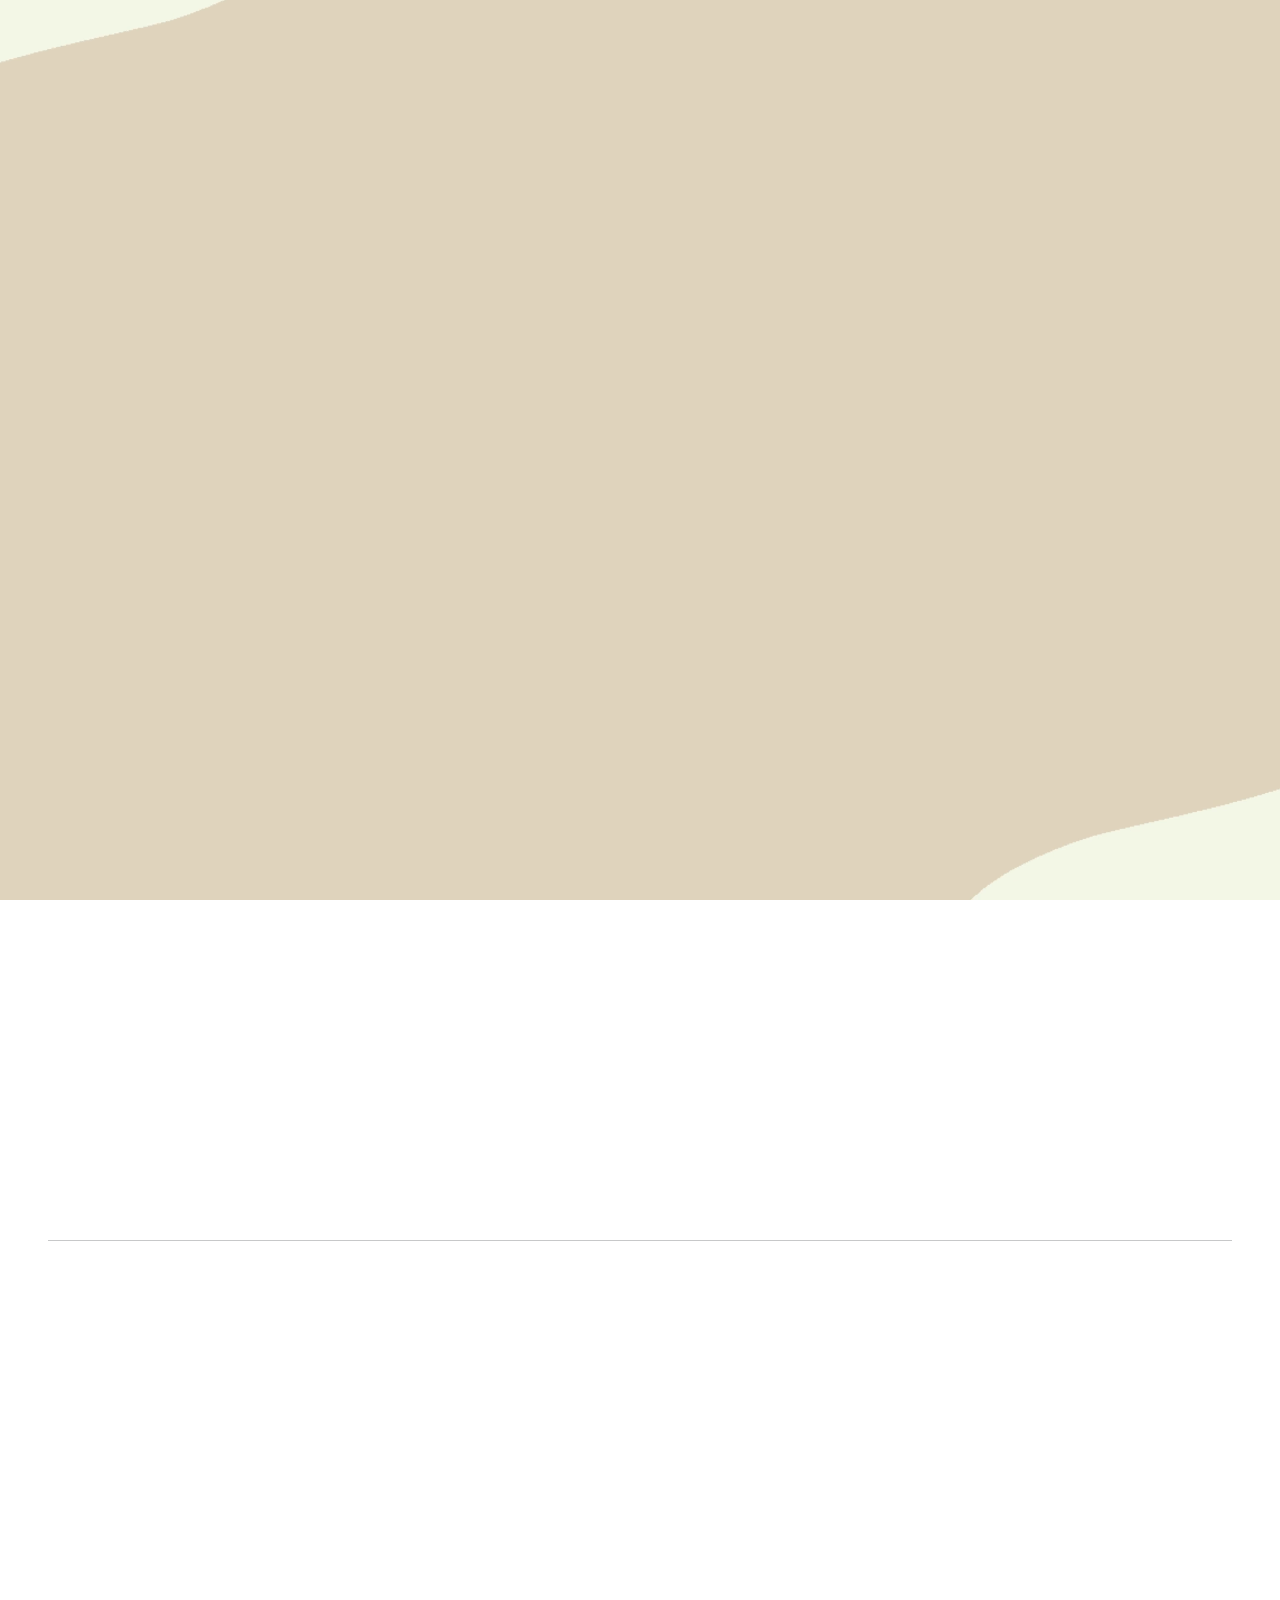
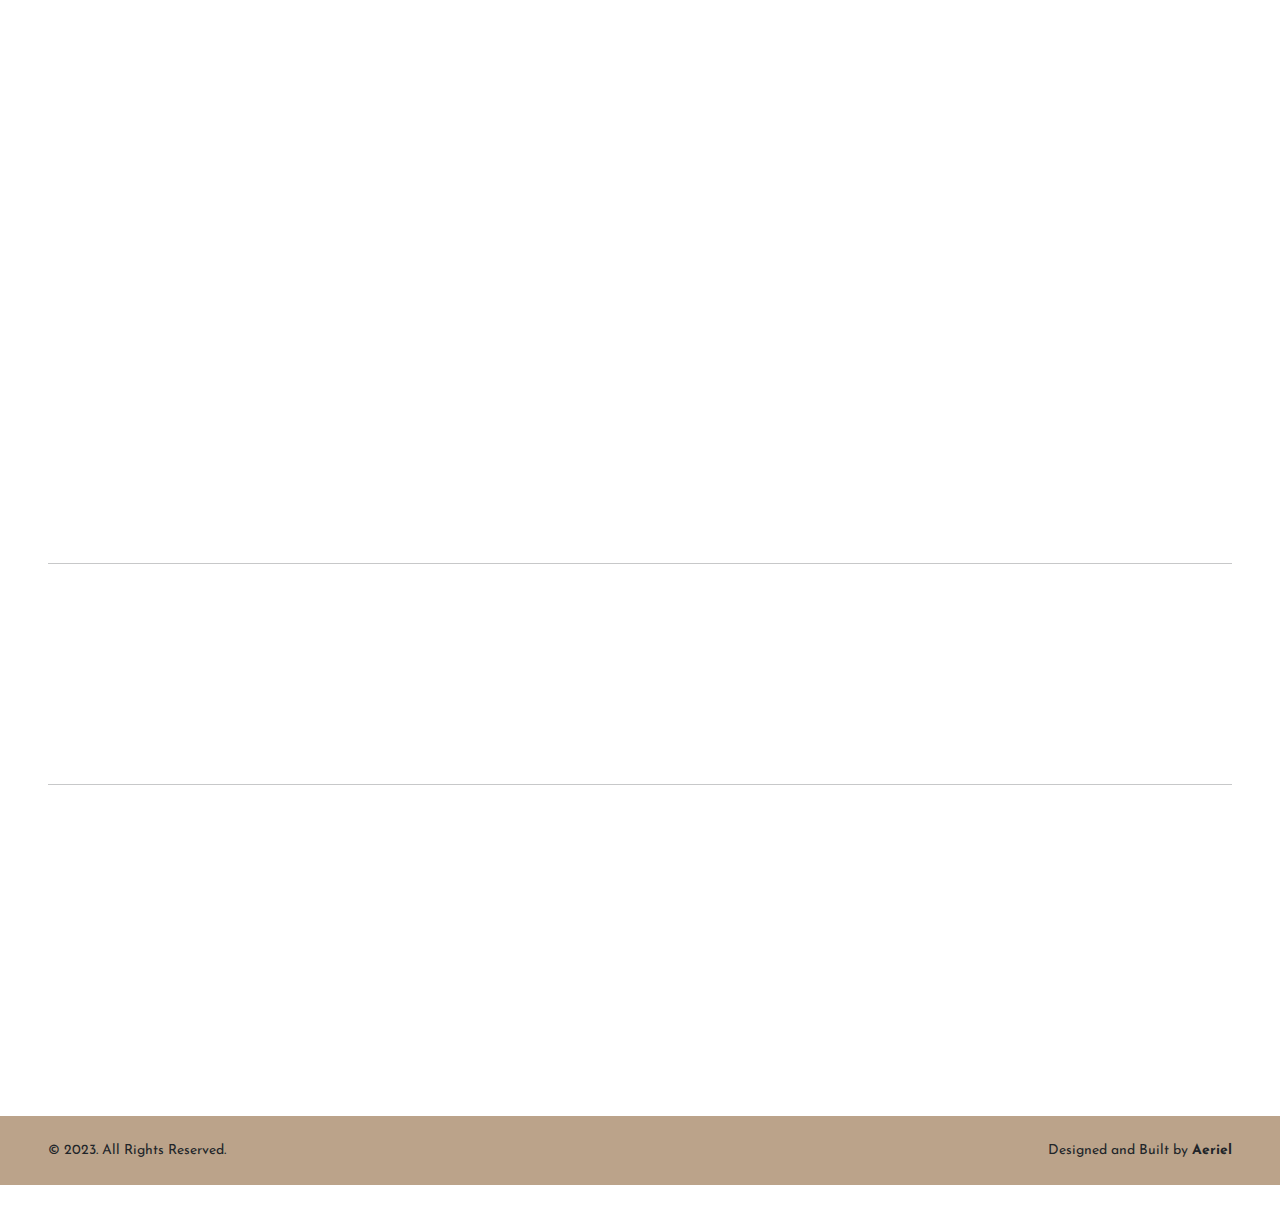
==== commit 0d965578: "Update index.html" ====
--- a/index.html
+++ b/index.html
@@ -52,7 +52,7 @@
                 <div class="card rounded-0 p-5 desc-box" style="background-color: rgba(250, 235, 215, 0.74);">
                     <h3 class="description"><span class="name">So, who am I?</span></h3><br>
                     <p class="sub-description">
-                        I am a 21-year-old passionate front-end web developer and UI/UX designer based in Philippines.
+                        I am a 22-year-old passionate front-end web developer and UI/UX designer based in Philippines.
                         Currently enrolled at AMA Computer College - East Rizal, pursuing a degree
                         in Bachelor of Science in Information Technology, major in Web Application Development.
                         I'm dedicated to expanding my knowledge and skills, as I believe they hold the key to
@@ -207,10 +207,13 @@
         <h2 class="title fw-bold text-center mb-5 mt-5">Blog</h2>
         <div class="row">
             <div class="col-sm-12 col-md-6 col-lg-6">
+                <p class="text-muted small">In progress...</p>
+                <!--
                 <video class="mb-3 shadow border-1 text-center" autoplay loop controls="false" width="500">
                     <source src="videos/resume-creation.mp4" type="video/mp4">
                 </video>
                 <h3 class="subtitle fw-bold">How I Created My Resume using HTML and CSS (Bootstrap 5) Only - Timelapse</h3>
+                -->
             </div>
         </div>
     </div>
@@ -280,4 +283,4 @@
         }
     </script>
 </body>
-</html>+</html>
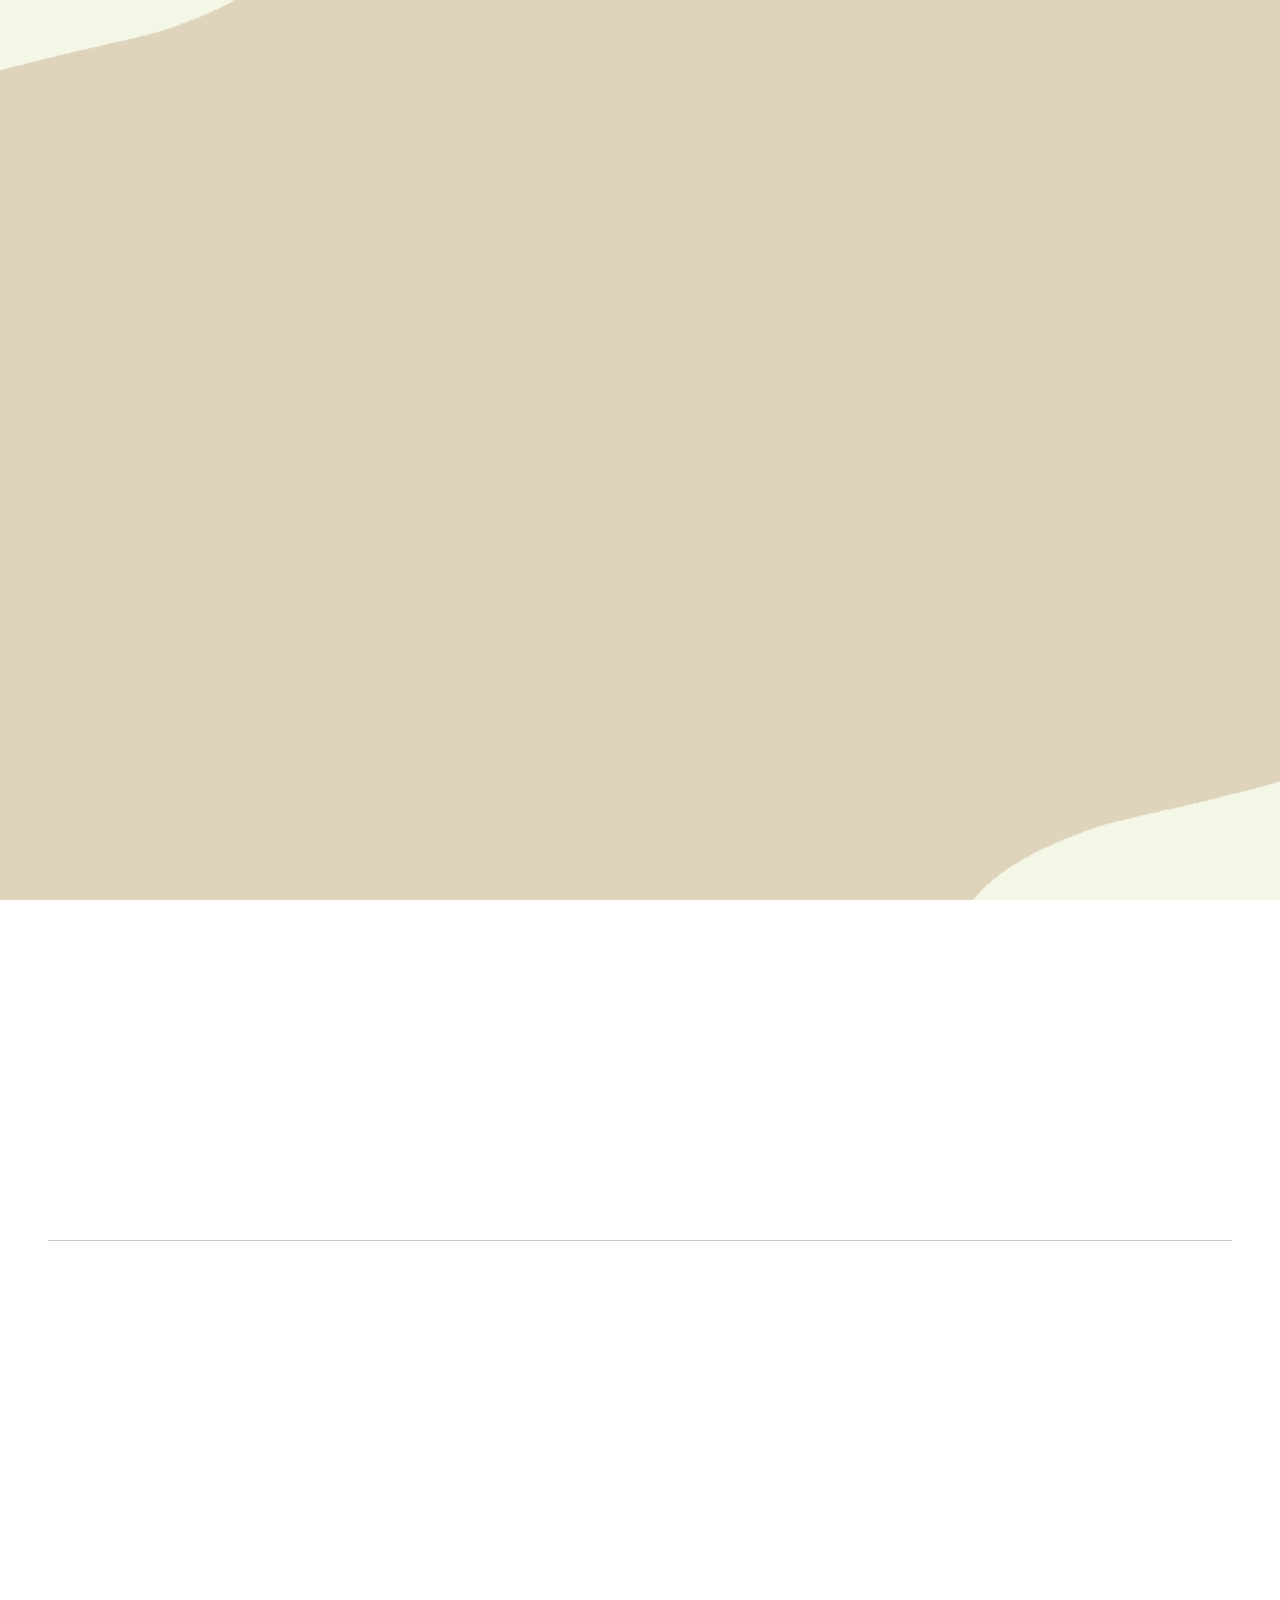
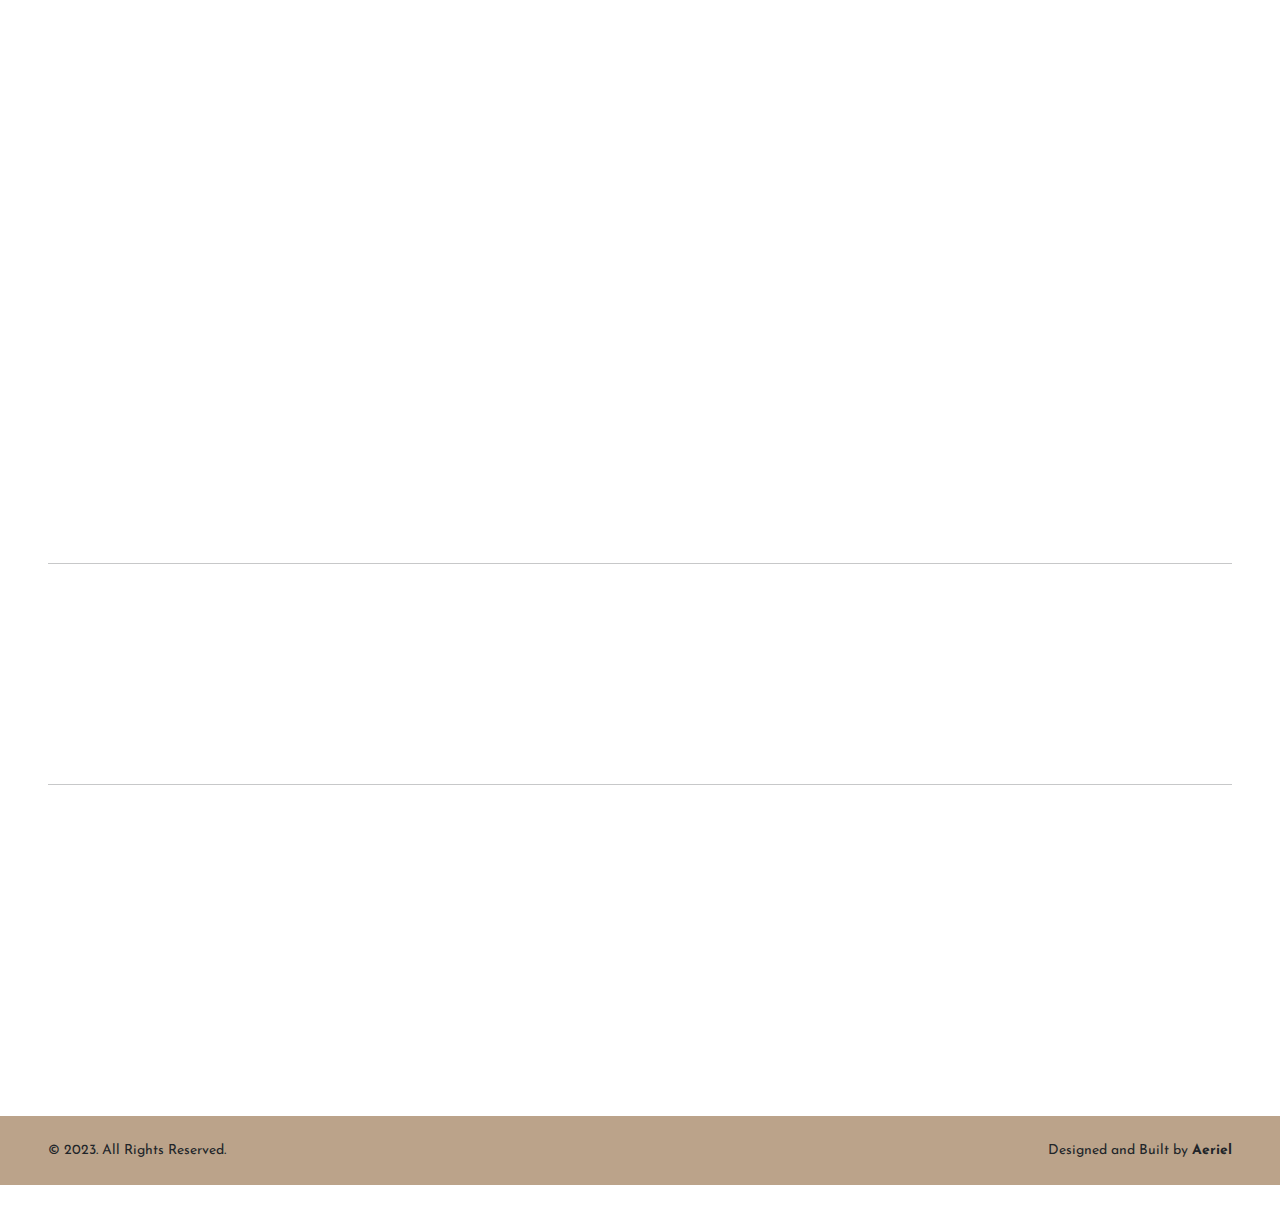
==== commit 1e4eda1d: "Update index.html" ====
--- a/index.html
+++ b/index.html
@@ -207,7 +207,7 @@
         <h2 class="title fw-bold text-center mb-5 mt-5">Blog</h2>
         <div class="row">
             <div class="col-sm-12 col-md-6 col-lg-6">
-                <p class="text-muted small">In progress...</p>
+                <p class="text-muted small text-center">In progress...</p>
                 <!--
                 <video class="mb-3 shadow border-1 text-center" autoplay loop controls="false" width="500">
                     <source src="videos/resume-creation.mp4" type="video/mp4">
